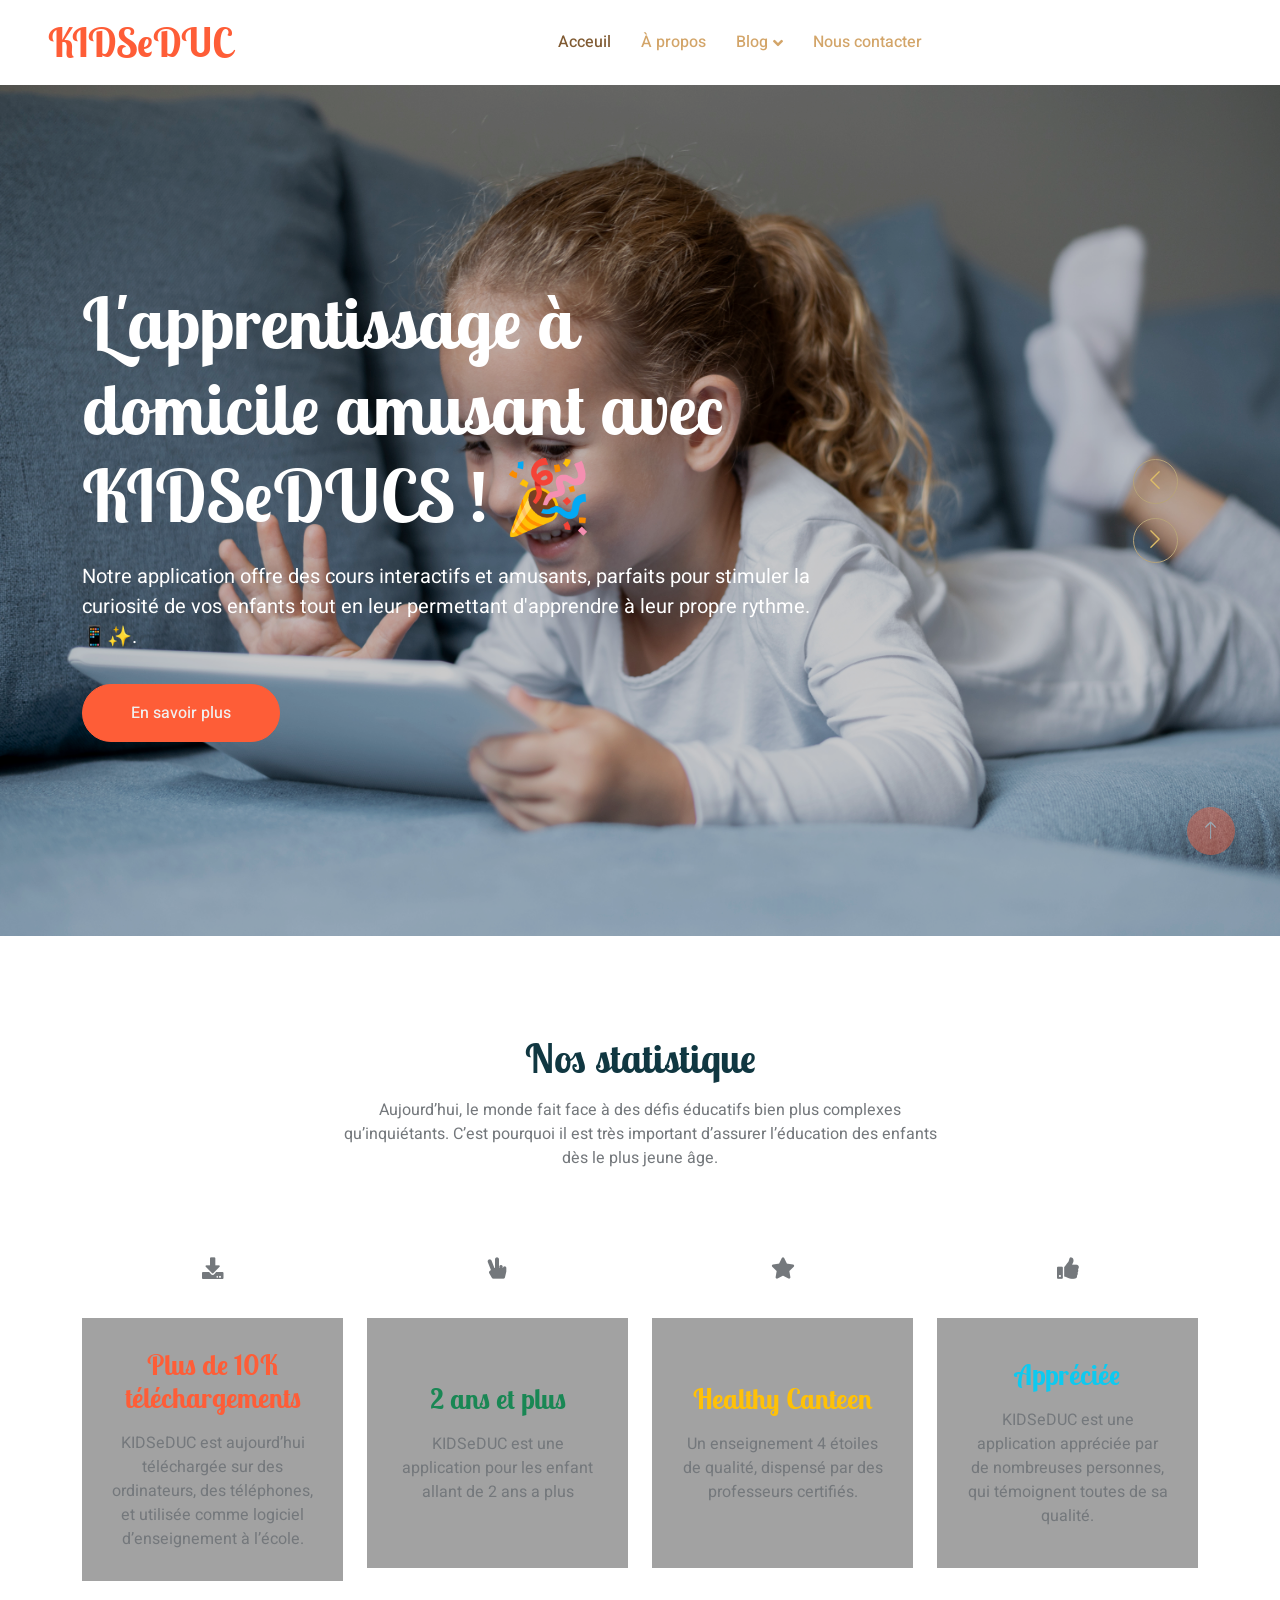
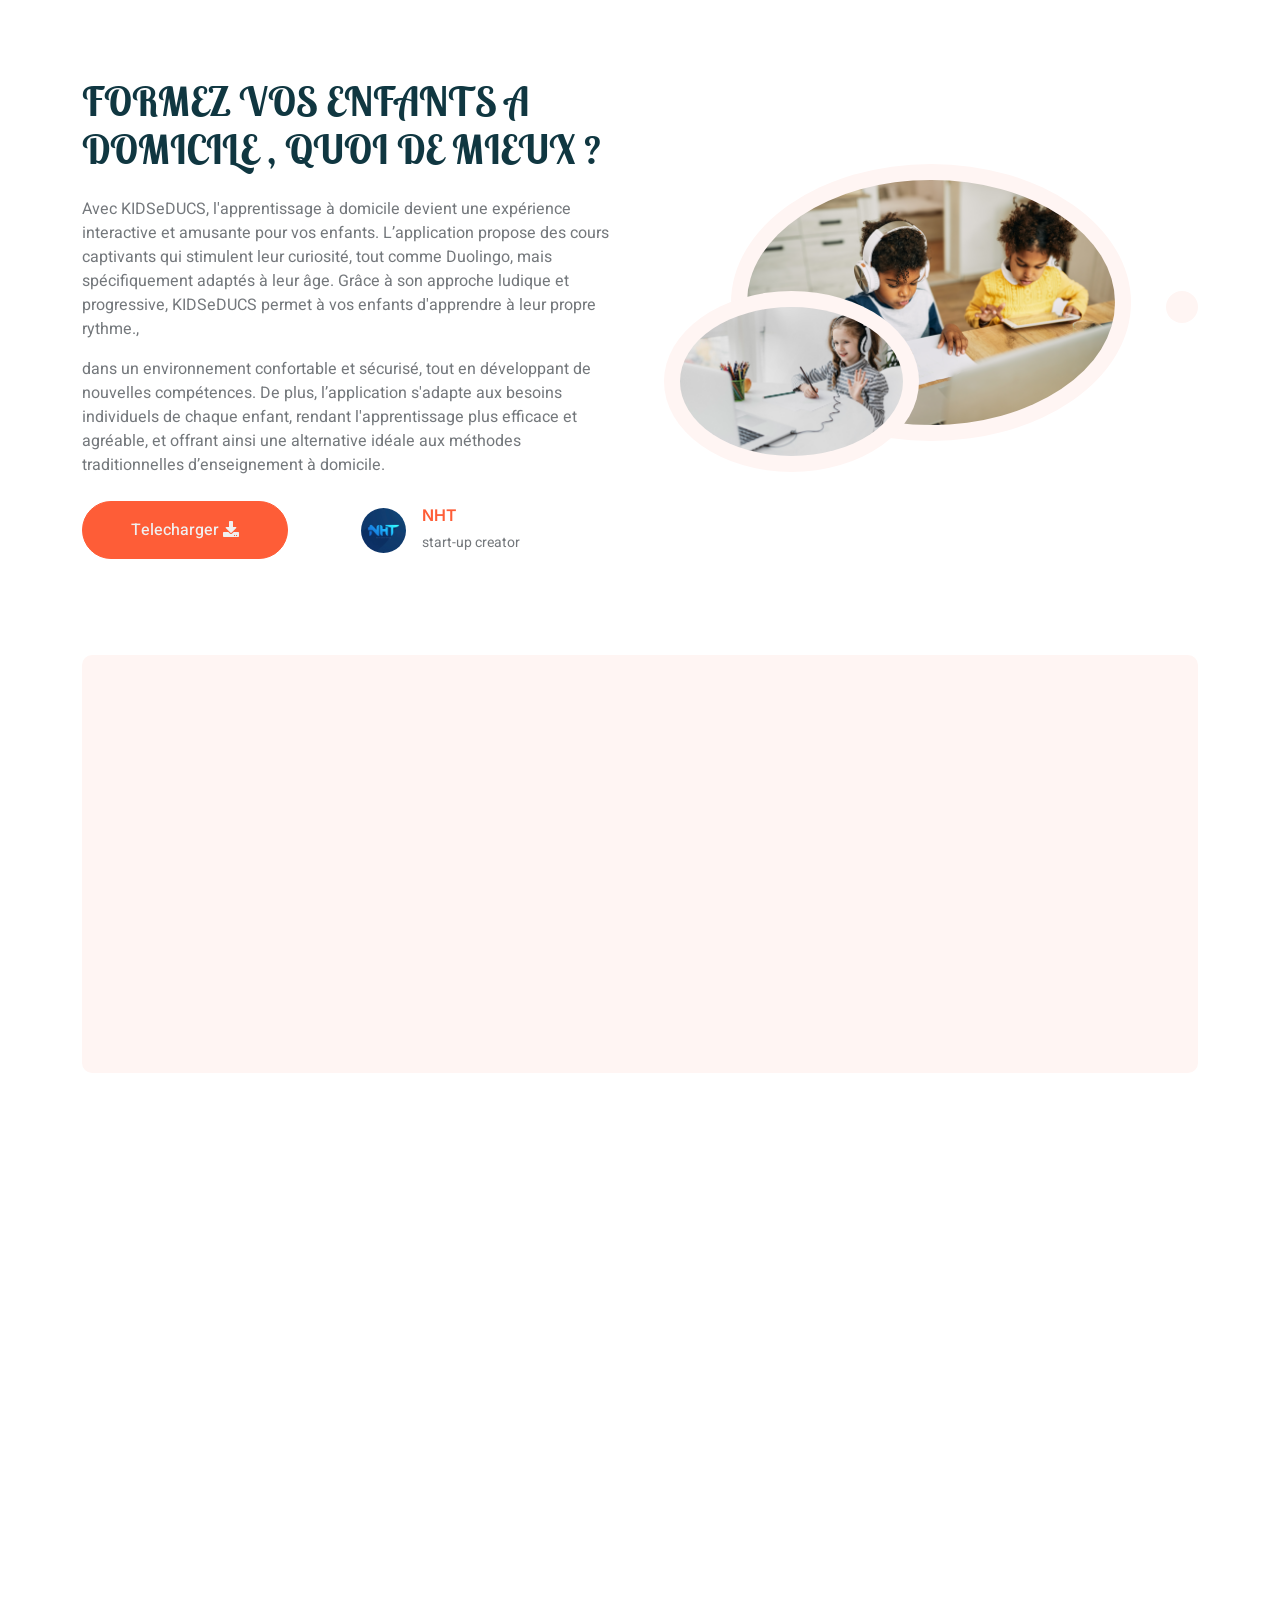
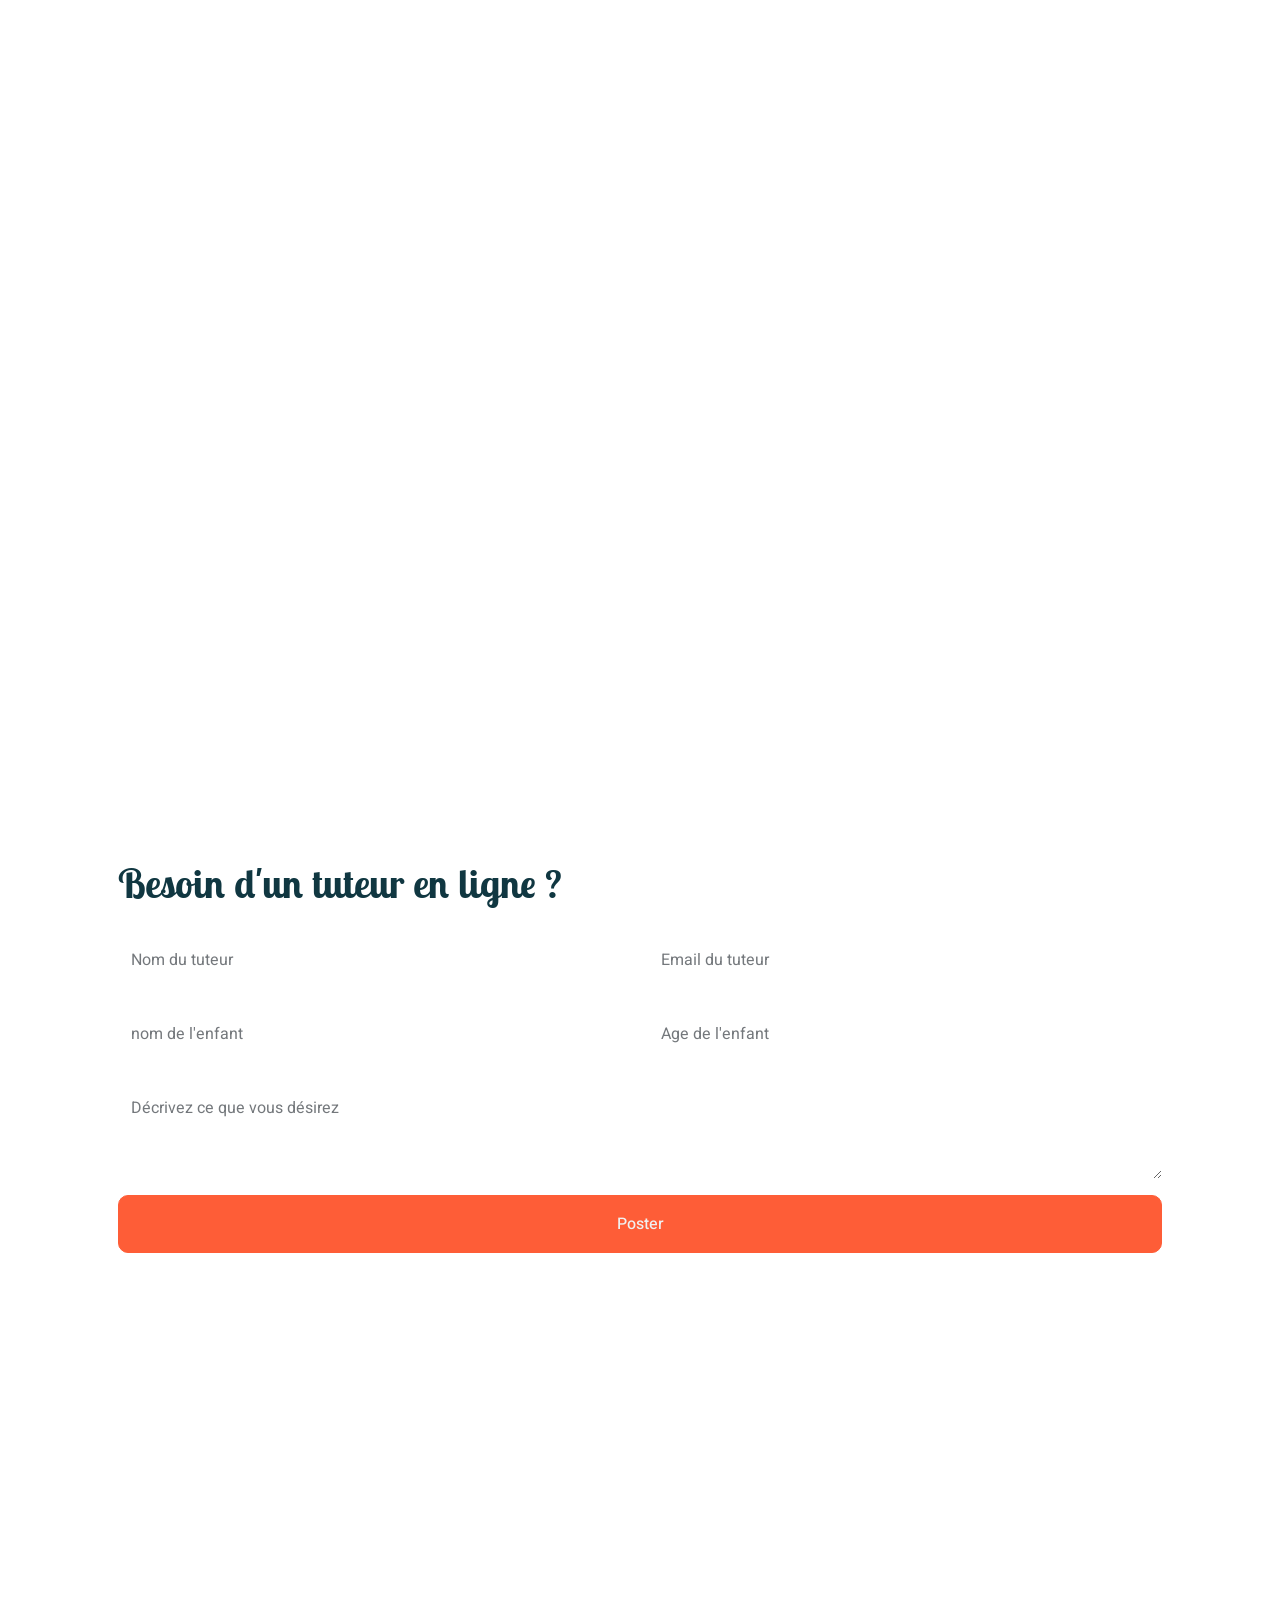
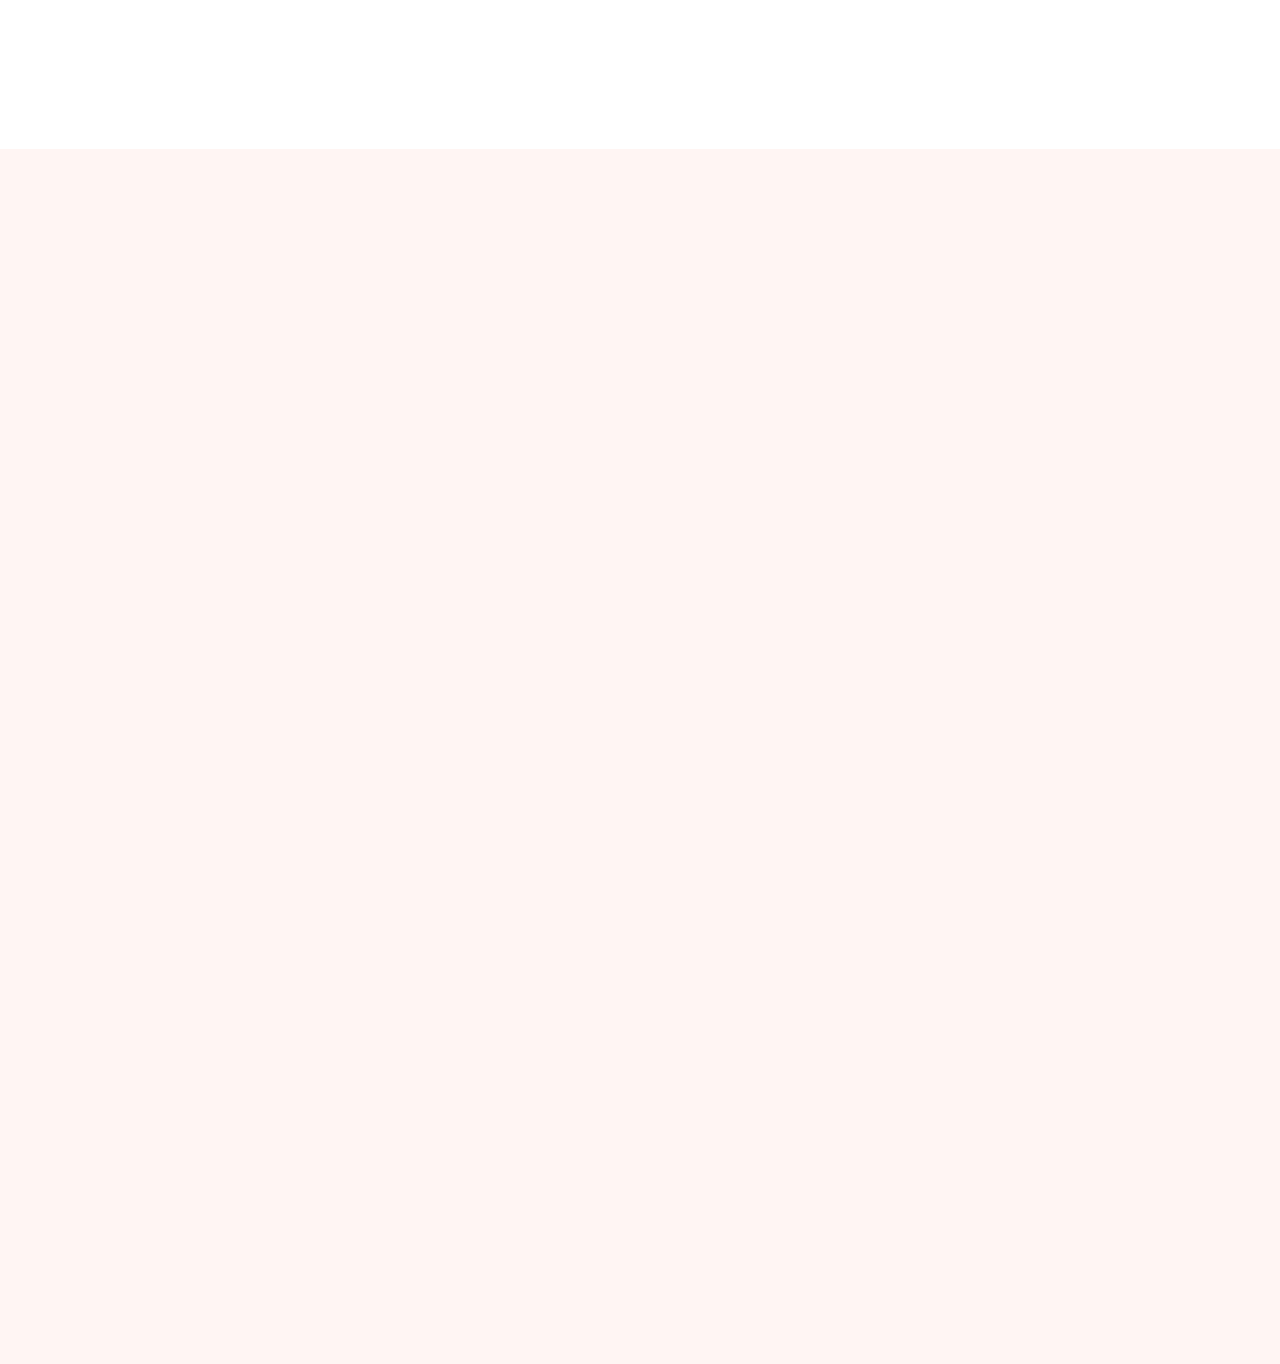
==== index.html @ c841d3a3 "Premier Commit" ====
<!DOCTYPE html>
<html lang="en">

<head>
    <meta charset="utf-8">
    <title>KIDSeDUC</title>
    <meta content="width=device-width, initial-scale=1.0" name="viewport">
    <meta content="" name="keywords">
    <meta content="" name="description">

    <!-- Favicon -->
    <link href="img/favicon.ico" rel="icon">

    <!-- Google Web Fonts -->
    <link rel="preconnect" href="https://fonts.googleapis.com">
    <link rel="preconnect" href="https://fonts.gstatic.com" crossorigin>
    <link href="https://fonts.googleapis.com/css2?family=Heebo:wght@400;500;600&family=Inter:wght@600&family=Lobster+Two:wght@700&display=swap" rel="stylesheet">
    
    <!-- Icon Font Stylesheet -->
    <link href="https://cdnjs.cloudflare.com/ajax/libs/font-awesome/5.10.0/css/all.min.css" rel="stylesheet">
    <link href="https://cdn.jsdelivr.net/npm/bootstrap-icons@1.4.1/font/bootstrap-icons.css" rel="stylesheet">

    <!-- Libraries Stylesheet -->
    <link href="lib/animate/animate.min.css" rel="stylesheet">
    <link href="lib/owlcarousel/assets/owl.carousel.min.css" rel="stylesheet">

    <!-- Customized Bootstrap Stylesheet -->
    <link href="css/bootstrap.min.css" rel="stylesheet">

    <!-- Template Stylesheet -->
    <link href="css/style.css" rel="stylesheet">
</head>

<body>
    <div class="container-xxl bg-white p-0">
        <!-- Spinner Start -->
        <div id="spinner" class="show bg-white position-fixed translate-middle w-100 vh-100 top-50 start-50 d-flex align-items-center justify-content-center">
            <div class="spinner-border text-primary" style="width: 3rem; height: 3rem;" role="status">
                <span class="sr-only">KIDSeDUC</span>
            </div>
        </div>
        <!-- Spinner End -->


        <!-- Navbar Start -->
        <nav class="navbar navbar-expand-lg bg-white navbar-light sticky-top px-4 px-lg-5 py-lg-0">
            <a href="index.html" class="navbar-brand">
                <h1 class="m-0 text-primary">KIDSeDUC</h1>
            </a>
            <button type="button" class="navbar-toggler" data-bs-toggle="collapse" data-bs-target="#navbarCollapse">
                <span class="navbar-toggler-icon"></span>
            </button>
            <div class="collapse navbar-collapse" id="navbarCollapse">
                <div class="navbar-nav mx-auto">
                    <a href="index.html" class="nav-item nav-link active">Acceuil</a>
                    <a href="about.html" class="nav-item nav-link">À propos </a>                  
                    <div class="nav-item dropdown">
                        <a href="#" class="nav-link dropdown-toggle" data-bs-toggle="dropdown">Blog</a>
                        <div class="dropdown-menu rounded-0 rounded-bottom border-0 shadow-sm m-0">
                            <a href="call-to-action.html" class="dropdown-item">Blog details</a>
                            <a href="appointment.html" class="dropdown-item">Votre avis </a>
                            <a href="testimonial.html" class="dropdown-item">Commentaires</a>
                            
                        </div>
                    </div>
                    <a href="contact.html" class="nav-item nav-link">Nous contacter</a>

        </nav>
        <!-- Navbar End -->


        <!-- Carousel Start -->
        <div class="container-fluid p-0 mb-5">
            <div class="owl-carousel header-carousel position-relative">
                <div class="owl-carousel-item position-relative">
                    <img class="img-fluid" src="img/carousel-1.jpg" alt="">
                    <div class="position-absolute top-0 start-0 w-100 h-100 d-flex align-items-center" style="background: rgba(0, 0, 0, .2);">
                        <div class="container">
                            <div class="row justify-content-start">
                                <div class="col-10 col-lg-8">
                                    <h1 class="display-2 text-white animated slideInDown mb-4">L'apprentissage à domicile amusant avec KIDSeDUCS ! 🎉</h1>
                                    <p class="fs-5 fw-medium text-white mb-4 pb-2">Notre application offre des cours interactifs et amusants, parfaits pour stimuler la curiosité de vos enfants tout en leur permettant d'apprendre à leur propre rythme. 📱✨.</p>
                                    <a href="" class="btn btn-primary rounded-pill py-sm-3 px-sm-5 me-3 animated slideInLeft">En savoir plus </a>
                                    
                                </div>
                            </div>
                        </div>
                    </div>
                </div>
                <div class="owl-carousel-item position-relative">
                    <img class="img-fluid" src="img/carousel-2.jpg" alt="">
                    <div class="position-absolute top-0 start-0 w-100 h-100 d-flex align-items-center" style="background: rgba(0, 0, 0, .2);">
                        <div class="container">
                            <div class="row justify-content-start">
                                <div class="col-10 col-lg-8">
                                    <h1 class="display-2 text-white animated slideInDown mb-4">🎥 KIDSeDUCS – L'apprentissage à domicile réinventé</h1>
                                    <p class="fs-5 fw-medium text-white mb-4 pb-2">Découvrez l'application qui change la façon dont vos enfants apprennent à la maison ! Avec des cours interactifs et adaptés à leur âge, KIDSeDUCS offre une alternative ludique et efficace à l'enseignement traditionnel. 📱✨</p>
                                    <a href="" class="btn btn-primary rounded-pill py-sm-3 px-sm-5 me-3 animated slideInLeft">En savoir plus</a>
                                </div>
                            </div>
                        </div>
                    </div>
                </div>
            </div>
        </div>
        <!-- Carousel End -->


        <!-- Facilities Start -->
        <div class="container-xxl py-5">
            <div class="container">
                <div class="text-center mx-auto mb-5 wow fadeInUp" data-wow-delay="0.1s" style="max-width: 600px;">
                    <h1 class="mb-3">Nos statistique</h1>
                    <p>Aujourd’hui, le monde fait face à des défis éducatifs bien plus complexes qu’inquiétants. C’est pourquoi il est très important d’assurer l’éducation des enfants dès le plus jeune âge.

                    </p>
                </div>
                <div class="row g-4">
                    <div class="col-lg-3 col-sm-6 wow fadeInUp" data-wow-delay="0.1s">
                        <div class="facility-item">
                            <div class="facility-icon bg-primary">
                                <span class="bg-primary"></span>
                                <i class="fa fas fa-download fa-lg" ></i> 
                                <span class="bg-primary"></span>
                            </div>
                            <div class="facility-text bg-primary">
                                <h3 class="text-primary mb-3">Plus de 10K téléchargements</h3>
                                <p class="mb-0">KIDSeDUC est aujourd’hui téléchargée sur des ordinateurs, des téléphones, et utilisée comme logiciel d’enseignement à l’école. </p>
                            </div>
                        </div>
                    </div>
                    <div class="col-lg-3 col-sm-6 wow fadeInUp" data-wow-delay="0.3s">
                        <div class="facility-item">
                            <div class="facility-icon bg-success">
                                <span class="bg-success"></span>
                                <i class="fa fas fa-hand-peace fa-lg "></i>
                                <span class="bg-success"></span>
                            </div>
                            <div class="facility-text bg-success">
                                <h3 class="text-success mb-3">2 ans et plus </h3>
                                <p class="mb-0">KIDSeDUC est une application pour les enfant allant de 2 ans a plus </p>
                            </div>
                        </div>
                    </div>
                    <div class="col-lg-3 col-sm-6 wow fadeInUp" data-wow-delay="0.5s">
                        <div class="facility-item">
                            <div class="facility-icon bg-warning">
                                <span class="bg-warning"></span>
                                <i class=" fa fa-star fa-lg"></i>
                                <span class="bg-warning"></span>
                            </div>
                            <div class="facility-text bg-warning">
                                <h3 class="text-warning mb-3">Healthy Canteen</h3>
                                <p class="mb-0">Un enseignement 4 étoiles de qualité, dispensé par des professeurs certifiés.

                                </p>
                            </div>
                        </div>
                    </div>
                    <div class="col-lg-3 col-sm-6 wow fadeInUp" data-wow-delay="0.7s">
                        <div class="facility-item">
                            <div class="facility-icon bg-info">
                                <span class="bg-info"></span>
                                <i class= "fas fa-thumbs-up fa-lg"></i>
                                <span class="bg-info"></span>
                            </div>
                            <div class="facility-text bg-info">
                                <h3 class="text-info mb-3">Appréciée</h3>
                                <p class="mb-0">KIDSeDUC est une application appréciée par de nombreuses personnes, qui témoignent toutes de sa qualité.</p>
                            </div>
                        </div>
                    </div>
                </div>
            </div>
        </div>
        <!-- Facilities End -->


        <!-- About Start -->
        <div class="container-xxl py-5">
            <div class="container">
                <div class="row g-5 align-items-center">
                    <div class="col-lg-6 wow fadeInUp" data-wow-delay="0.1s">
                        <h1 class="mb-4">FORMEZ VOS ENFANTS A DOMICILE , QUOI DE MIEUX ? </h1>
                        <p>Avec KIDSeDUCS, l'apprentissage à domicile devient une expérience interactive et amusante pour vos enfants. L’application propose des cours captivants qui stimulent leur curiosité, tout comme Duolingo, mais spécifiquement adaptés à leur âge. Grâce à son approche ludique et progressive, KIDSeDUCS permet à vos enfants d'apprendre à leur propre rythme.,</p>
                        <p class="mb-4"> dans un environnement confortable et sécurisé, 
                            tout en développant de nouvelles compétences. De plus, l’application s'adapte aux besoins individuels de chaque enfant, rendant l'apprentissage plus efficace et agréable,
                           et offrant ainsi une alternative idéale aux méthodes traditionnelles d’enseignement à domicile.</p>
                        <div class="row g-4 align-items-center">
                            <div class="col-sm-6">
                                <a class="btn btn-primary rounded-pill py-3 px-5" href=""> Telecharger <i class="fas fa-download"></i></a>
                            </div>
                            <div class="col-sm-6">
                                <div class="d-flex align-items-center">
                                    <img class="rounded-circle flex-shrink-0" src="img/user.jpg" alt="" style="width: 45px; height: 45px;">
                                    <div class="ms-3">
                                        <h6 class="text-primary mb-1">NHT</h6>
                                        <small>start-up creator</small>
                                    </div>
                                </div>
                            </div>
                        </div>
                    </div>
                    <div class="col-lg-6 about-img wow fadeInUp" data-wow-delay="0.5s">
                        <div class="row">
                            <div class="col-12 text-center">
                                <img class="img-fluid w-75 rounded-circle bg-light p-3" src="img/about-1.jpg" alt="">
                            </div>
                            <div class="col-6 text-start" style="margin-top: -150px;">
                                <img class="img-fluid w-100 rounded-circle bg-light p-3" src="img/about-2.jpg" alt="">
                            </div>
                            <div class="col-6 text-end" style="margin-top: -150px;">
                                <img class="img-fluid w-100 rounded-circle bg-light p-3" src="img/about-3.jpg" alt="">
                            </div>
                        </div>
                    </div>
                </div>
            </div>
        </div>
        <!-- About End -->


        <!-- Call To Action Start -->
        <div class="container-xxl py-5">
            <div class="container">
                <div class="bg-light rounded">
                    <div class="row g-0">
                        <div class="col-lg-6 wow fadeIn" data-wow-delay="0.1s" style="min-height: 400px;">
                            <div class="position-relative h-100">
                                <img class="position-absolute w-100 h-100 rounded" src="img/call-to-action.jpg" style="object-fit: cover;">
                            </div>
                        </div>
                        <div class="col-lg-6 wow fadeIn" data-wow-delay="0.5s">
                            <div class="h-100 d-flex flex-column justify-content-center p-5">
                                <h1 class="mb-4">Faire partie de la communauté</h1>
                                <p class="mb-4"> Aujourd'hui, vous avez la possibilité de faire partie de la communauté des enseignants ou des contributeurs de KIDSeDUC, en partageant vos connaissances et vos compétences pour une éducation bien plus saine et révolutionnaire.
                                </p>
                                <a class="btn btn-primary py-3 px-5" href="https://www.linkedin.com/in/newhorizon-technology-a40059367"> Rejoignez nous <i class="fab fa-linkedin fa-lg"></i>  </i></a>
                            </div>
                        </div>
                    </div>
                </div>
            </div>
        </div>
        <!-- Call To Action End -->


        <!-- Classes Start -->
        <div class="container-xxl py-5">
            <div class="container">
                <div class="text-center mx-auto mb-5 wow fadeInUp" data-wow-delay="0.1s" style="max-width: 600px;">
                    <h1 class="mb-3"> Choisissez un plan</h1>
                    <p>un debit tres simple et abordables pour tout ages.</p>
                </div>
                <div class="row g-4">
                    <div class="col-lg-4 col-md-6 wow fadeInUp" data-wow-delay="0.1s">
                        <div class="classes-item">
                            <div class="bg-light rounded-circle w-75 mx-auto p-3">
                                <img class="img-fluid rounded-circle" src="img/classes-1.jpeg" alt="">
                            </div>
                            <div class="bg-light rounded p-4 pt-5 mt-n5">
                                <a class="d-block text-center h3 mt-3 mb-4" href="">basique </a>
                                <div class="d-flex align-items-center justify-content-between mb-4">
                                    <div class="d-flex align-items-center">
                                        
                                        <div class="ms-3">
                                            <h6 class="text-primary mb-1">seulement </h6>
                                            
                                        </div>
                                    </div>
                                    <span class="bg-primary text-white rounded-pill py-2 px-3" href="">$0/mois</span>
                                </div>
                                <div class="row g-1">
                                    <div class="col-4">
                                        <div class="border-top border-3 border-primary pt-2">
                                            <h6 class="text-primary mb-1">Cours:</h6>
                                            <small>Cours des mathématique basique</small> <br>
                                            <small>Geographie limitée</small> <br>
                                            <small>Histoire</small> <br>
                                            <small>Orthogrpie</small> <br>
                                            <small>Quelaues contes</small> <br>
                                        </div>
                                    </div>
                                    <div class="col-4">
                                        <div class="border-top border-3 border-success pt-2">
                                            <h6 class="text-success mb-1">Temps par jours :</h6>
                                            <small>2 heures par jours</small>
                                        </div>
                                    </div>
                                    <div class="col-4">
                                        <div class="border-top border-3 border-warning pt-2">
                                            <h6 class="text-warning mb-1">Age: </h6>
                                            <small> 2-4 ans</small>
                                        </div>
                                    </div>
                                </div>
                            </div>
                        </div>
                    </div>
                    <div class="col-lg-4 col-md-6 wow fadeInUp" data-wow-delay="0.3s">
                        <div class="classes-item">
                            <div class="bg-light rounded-circle w-75 mx-auto p-3">
                                <img class="img-fluid rounded-circle" src="img/classes-2.jpeg" alt="">
                            </div>
                            <div class="bg-light rounded p-4 pt-5 mt-n5">
                                <a class="d-block text-center h3 mt-3 mb-4" href="">Gold</a>
                                <div class="d-flex align-items-center justify-content-between mb-4">
                                    <div class="d-flex align-items-center">
                                        
                                        <div class="ms-3">
                                            <h6 class="text-primary mb-1">seulement</h6>
                                            
                                        </div>
                                    </div>
                                    <span class="bg-primary text-white rounded-pill py-2 px-3" href="">$10/ mois </span>
                                </div>
                                <div class="row g-1">
                                    <div class="col-4">
                                        <div class="border-top border-3 border-primary pt-2">
                                            <h6 class="text-primary mb-1">cours</h6>
                                            <small>cours de mathématiques avancée</small><br>
                                            <small>Géographie complète et à jour</small><br>
                                            <small>Histoire mondiale</small><br>
                                            <small>Orthographe</small><br>
                                            <small>Callygraphie</small><br>
                                            <small>Conte</small><br>
                                            <small>Livre important</small><br>
                                            <small>Livre des cours</small><br>
                                            <small>IA impliquer</small><br>
                                        </div>
                                    </div>
                                    <div class="col-4">
                                        <div class="border-top border-3 border-success pt-2">
                                            <h6 class="text-success mb-1">Temps par jours:</h6>
                                            <small>2 heures et plus </small>
                                        </div>
                                    </div>
                                    <div class="col-4">
                                        <div class="border-top border-3 border-warning pt-2">
                                            <h6 class="text-warning mb-1">Age:</h6>
                                            <small>3-6 ans </small>
                                        </div>
                                    </div>
                                </div>
                            </div>
                        </div>
                    </div>
                    <div class="col-lg-4 col-md-6 wow fadeInUp" data-wow-delay="0.5s">
                        <div class="classes-item">
                            <div class="bg-light rounded-circle w-75 mx-auto p-3">
                                <img class="img-fluid rounded-circle" src="img/classes-3.jpeg" alt="">
                            </div>
                            <div class="bg-light rounded p-4 pt-5 mt-n5">
                                <a class="d-block text-center h3 mt-3 mb-4" href="">Platinum</a>
                                <div class="d-flex align-items-center justify-content-between mb-4">
                                    <div class="d-flex align-items-center">
                                       
                                        <div class="ms-3">
                                            <h6 class="text-primary mb-1">Platinum</h6>
                                            
                                        </div>
                                    </div>
                                    <span class="bg-primary text-white rounded-pill py-2 px-3" href="">$100/ans</span>
                                </div>
                                <div class="row g-1">
                                    <div class="col-4">
                                        <div class="border-top border-3 border-primary pt-2">
                                            <h6 class="text-primary mb-1">Age:</h6>
                                            <small>cours de mathémetiques avancée</small><br>
                                            <small>Geographie complete et a jour</small><br>
                                            <small>Histoire mondiale</small><br>
                                            <small>Orthographe</small><br>
                                            <small>Callygraphie</small><br>
                                            <small>Conte</small><br>
                                            <small>Livre important</small><br>
                                            <small>Livre des cours</small><br>
                                            <small>IA impliquer</small><br>
                                            <small>Cours en video </small><br>
                                            <small>Jeux interactif</small><br>
                                        </div>
                                    </div>
                                    <div class="col-4">
                                        <div class="border-top border-3 border-success pt-2">
                                            <h6 class="text-success mb-1">Temps par jours:</h6>
                                            <small>De 1h-7h par jours</small>
                                        </div>
                                    </div>
                                    <div class="col-4">
                                        <div class="border-top border-3 border-warning pt-2">
                                            <h6 class="text-warning mb-1">Age:</h6>
                                            <small>3-6 ans</small>
                                        </div>
                                    </div>
                                </div>
                            </div>
                        </div>
                    </div>
                            <div class="h-100 d-flex flex-column justify-content-center p-5">
                                <h1 class="mb-4">Besoin d'un tuteur en ligne ?</h1>
                                <form>
                                    <div class="row g-3">
                                        <div class="col-sm-6">
                                            <div class="form-floating">
                                                <input type="text" class="form-control border-0" id="gname" placeholder="Gurdian Name">
                                                <label for="gname">Nom du tuteur</label>
                                            </div>
                                        </div>
                                        <div class="col-sm-6">
                                            <div class="form-floating">
                                                <input type="email" class="form-control border-0" id="gmail" placeholder="Gurdian Email">
                                                <label for="gmail">Email du tuteur</label>
                                            </div>
                                        </div>
                                        <div class="col-sm-6">
                                            <div class="form-floating">
                                                <input type="text" class="form-control border-0" id="cname" placeholder="Child Name">
                                                <label for="cname">nom de l'enfant </label>
                                            </div>
                                        </div>
                                        <div class="col-sm-6">
                                            <div class="form-floating">
                                                <input type="text" class="form-control border-0" id="cage" placeholder="Child Age">
                                                <label for="cage">Age de l'enfant </label>
                                            </div>
                                        </div>
                                        <div class="col-12">
                                            <div class="form-floating">
                                                <textarea class="form-control border-0" placeholder="Leave a message here" id="message" style="height: 100px"></textarea>
                                                <label for="message">Décrivez ce que vous désirez</label>
                                            </div>
                                        </div>
                                        <div class="col-12">
                                            <button class="btn btn-primary w-100 py-3" type="submit">Poster</button>
                                        </div>
                                    </div>
                                </form>
                            </div>
                        </div>
                        <div class="col-lg-6 wow fadeIn" data-wow-delay="0.5s" style="min-height: 400px;">
                            <div class="position-relative h-100">
                                <img class="position-absolute w-100 h-100 rounded" src="img/appointment.jpg" style="object-fit: cover;">
                            </div>
                        </div>
                    </div>
                </div>
            </div>
        </div>
        <!-- Appointment End -->

        
        <!-- Testimonial Start -->
        <div class="container-xxl py-5">
            <div class="container">
                <div class="text-center mx-auto mb-5 wow fadeInUp" data-wow-delay="0.1s" style="max-width: 600px;">
                    <h1 class="mb-3">Nos clients sont satisfait </h1>
                    <p>Tous les tuteurs, les parents et enseignants sont satisfaits des résultats que procure KIDSeDUC.</p>
                </div>
                <div class="owl-carousel testimonial-carousel wow fadeInUp" data-wow-delay="0.1s">
                    <div class="testimonial-item bg-light rounded p-5">
                        <p class="fs-5">"En tant qu'enseignant, je suis vraiment impressionné par la manière dont KIDSeDUCS rend l'apprentissage interactif et engageant. Mon fils apprend avec enthousiasme et son niveau de compréhension a nettement augmenté. C’est une ressource incontournable pour les familles."</p>
                        <div class="d-flex align-items-center bg-white me-n5" style="border-radius: 50px 0 0 50px;">
                            <img class="img-fluid flex-shrink-0 rounded-circle" src="img/testimonial-1.jpg" style="width: 90px; height: 90px;">
                            <div class="ps-3">
                                <h3 class="mb-1">Mohammed Kitwe</h3>
                                <span>Enseignant</span>
                            </div>
                            <i class="fa fa-quote-right fa-3x text-primary ms-auto d-none d-sm-flex"></i>
                        </div>
                    </div>
                    <div class="testimonial-item bg-light rounded p-5">
                        <p class="fs-5">"En tant qu'éducatrice, je trouve que KIDSeDUCS est une ressource précieuse pour les parents et les enfants. Le contenu est bien structuré et la méthode d’apprentissage progressive et ludique est parfaite. Mes enfants l’utilisent régulièrement et je constate des progrès dans leur développement."</p>
                        <div class="d-flex align-items-center bg-white me-n5" style="border-radius: 50px 0 0 50px;">
                            <img class="img-fluid flex-shrink-0 rounded-circle" src="img/testimonial-2.jpg" style="width: 90px; height: 90px;">
                            <div class="ps-3">
                                <h3 class="mb-1">Julie Leclerc</h3>
                                <span>PDirectrice d'école primaire</span>
                            </div>
                            <i class="fa fa-quote-right fa-3x text-primary ms-auto d-none d-sm-flex"></i>
                        </div>
                    </div>
                    <div class="testimonial-item bg-light rounded p-5">
                        <p class="fs-5">"J'apprécie vraiment KIDSeDUCS pour sa capacité à adapter le contenu d’apprentissage aux besoins de mon fils. Il est motivé et progresse rapidement. Cette application rend l’apprentissage à domicile facile et agréable, et je vois déjà des changements positifs chez lui."</p>
                        <div class="d-flex align-items-center bg-white me-n5" style="border-radius: 50px 0 0 50px;">
                            <img class="img-fluid flex-shrink-0 rounded-circle" src="img/testimonial-3.jpg" style="width: 90px; height: 90px;">
                            <div class="ps-3">
                                <h3 class="mb-1">Daniel muganza</h3>
                                <span>Ingénieur en informatique</span>
                            </div>
                            <i class="fa fa-quote-right fa-3x text-primary ms-auto d-none d-sm-flex"></i>
                        </div>
                    </div>
                </div>
            </div>
        </div>
        <!-- Testimonial End -->


        <!-- Footer Start -->
        <div class="container-fluid bg-dark text-white-50 footer pt-5 mt-5 wow fadeIn" data-wow-delay="0.1s">
            <div class="container py-5">
                <div class="row g-5">
                    <div class="col-lg-3 col-md-6">
                        <h3 class="text-white mb-4">Nos coordonnées</h3>
                        <p class="mb-2"><i class="fa fa-map-marker-alt me-3"></i>FIFI Masuka 01</p>
                        <p class="mb-2"><i class="fa fa-phone-alt me-3"></i>+243 842 457 573</p>
                        <p class="mb-2"><i class="fa fa-envelope me-3"></i>newhorizontechnology@gmail.com</p>
                        <div class="d-flex pt-2">
                            <a class="btn btn-outline-light btn-social" href=""><i class="fab fa-github"></i></a>
                            <a class="btn btn-outline-light btn-social" href=""><i class="fab fa-whatsapp"></i></a>
                            <a class="btn btn-outline-light btn-social" href=""><i class="fab fa-microsoft"></i></a>
                            <a class="btn btn-outline-light btn-social" href=""><i class="fab fa-linkedin-in"></i></a>
                        </div>
                    </div>
                    <div class="col-lg-3 col-md-6">
                        <h3 class="text-white mb-4">Autre IA specialiser dans la formation</h3>
                        <a class="btn btn-link text-white-50" href="https://socratic.org">Socratic</a>
                        <a class="btn btn-link text-white-50" href="https://khanmigo.ai">Khanmigo</a>
                        <a class="btn btn-link text-white-50" href="https://squirrelai.com">Squirrel AI</a>
                        <a class="btn btn-link text-white-50" href="https://www.carnegielearning.com/">Carnegie Learning</a>
                        <a class="btn btn-link text-white-50" href="https://www.querium.com/">Querium</a>
                    </div>
                    <div class="col-lg-3 col-md-6">
                        <h3 class="text-white mb-4">KIDSeDUC</h3>
                        <div class="row g-2 pt-2">
                            <div class="col-4">
                                <img class="img-fluid rounded bg-light p-1" src="img/classes-01 (1).jpg" alt="">
                            </div>
                            <div class="col-4">
                                <img class="img-fluid rounded bg-light p-1" src="img/classes-01 (2).jpg" alt="">
                            </div>
                            <div class="col-4">
                                <img class="img-fluid rounded bg-light p-1" src="img/classes-01 (3).jpg" alt="">
                            </div>
                            <div class="col-4">
                                <img class="img-fluid rounded bg-light p-1" src="img/classes-01 (4).jpg" alt="">
                            </div>
                            <div class="col-4">
                                <img class="img-fluid rounded bg-light p-1" src="img/classes-01 (5).jpg" alt="">
                            </div>
                            <div class="col-4">
                                <img class="img-fluid rounded bg-light p-1" src="img/classes-01 (6).jpg" alt="">
                            </div>
                        </div>
                    </div>

                </div>
            </div>
            <div class="container">
                <div class="copyright">
                    <div class="row">
                        <div class="col-md-6 text-center text-md-start mb-3 mb-md-0">
                            &copy; <a class="border-bottom" href="#">KIDSeDUC</a> NHT, All Right Reserved. 							
                        </div>
                    </div>
                </div>
            </div>
        </div>
        <!-- Footer End -->


        <!-- Back to Top -->
        <a href="#" class="btn btn-lg btn-primary btn-lg-square back-to-top"><i class="bi bi-arrow-up"></i></a>
    </div>

    <!-- JavaScript Libraries -->
    <script src="https://code.jquery.com/jquery-3.4.1.min.js"></script>
    <script src="https://cdn.jsdelivr.net/npm/bootstrap@5.0.0/dist/js/bootstrap.bundle.min.js"></script>
    <script src="lib/wow/wow.min.js"></script>
    <script src="lib/easing/easing.min.js"></script>
    <script src="lib/waypoints/waypoints.min.js"></script>
    <script src="lib/owlcarousel/owl.carousel.min.js"></script>

    <!-- Template Javascript -->
    <script src="js/main.js"></script>
</body>

</html>
---- css/style.css ----
/********** Template CSS **********/
:root {
    --primary: #805b33;
    --light: #A2987D;
    --dark: #D3A569;
}

.back-to-top {
    position: fixed;
    display: none;
    right: 45px;
    bottom: 45px;
    z-index: 99;
}


/*** Spinner ***/
#spinner {
    opacity: 0;
    visibility: hidden;
    transition: opacity .5s ease-out, visibility 0s linear .5s;
    z-index: 99999;
}

#spinner.show {
    transition: opacity .5s ease-out, visibility 0s linear 0s;
    visibility: visible;
    opacity: 1;
}


/*** Button ***/
.btn {
    font-weight: 500;
    transition: .5s;
}

.btn.btn-primary {
    color: #f0f0f0;
}

.btn-square {
    width: 38px;
    height: 38px;
}

.btn-sm-square {
    width: 32px;
    height: 32px;
}

.btn-lg-square {
    width: 48px;
    height: 48px;
}

.btn-square,
.btn-sm-square,
.btn-lg-square {
    padding: 0;
    display: flex;
    align-items: center;
    justify-content: center;
    font-weight: normal;
    border-radius: 50px;
}


/*** Heading ***/
h1,
h2,
h3,
h4,
.h1,
.h2,
.h3,
.h4,
.display-1,
.display-2,
.display-3,
.display-4,
.display-5,
.display-6 {
    font-family: 'Lobster Two', cursive;
    font-weight: 700;
}

h5,
h6,
.h5,
.h6 {
    font-weight: 600;
}

.font-secondary {
    font-family: 'Lobster Two', cursive;
}


/*** Navbar ***/
.navbar .navbar-nav .nav-link {
    padding: 30px 15px;
    color: var(--dark);
    font-weight: 500;
    outline: none;
}

.navbar .navbar-nav .nav-link:hover,
.navbar .navbar-nav .nav-link.active {
    color: var(--primary);
}

.navbar.sticky-top {
    top: -100px;
    transition: .5s;
}

.navbar .dropdown-toggle::after {
    border: none;
    content: "\f107";
    font-family: "Font Awesome 5 Free";
    font-weight: 900;
    vertical-align: middle;
    margin-left: 5px;
    transition: .5s;
}

.navbar .dropdown-toggle[aria-expanded=true]::after {
    transform: rotate(-180deg);
}

@media (max-width: 991.98px) {
    .navbar .navbar-nav .nav-link  {
        margin-right: 0;
        padding: 10px 0;
    }

    .navbar .navbar-nav {
        margin-top: 15px;
        border-top: 1px solid #5c4409;
    }
}

@media (min-width: 992px) {
    .navbar .nav-item .dropdown-menu {
        display: block;
        top: calc(100% - 15px);
        margin-top: 0;
        opacity: 0;
        visibility: hidden;
        transition: .5s;
        
    }

    .navbar .nav-item:hover .dropdown-menu {
        top: 100%;
        visibility: visible;
        transition: .5s;
        opacity: 1;
    }
}


/*** Header ***/
.header-carousel::before,
.header-carousel::after,
.page-header::before,
.page-header::after {
    position: absolute;
    content: "";
    width: 100%;
    height: 10px;
    top: 0;
    left: 0;
    background: url(../img/bg-header-top.png) center center repeat-x;
    z-index: 1;
}

.header-carousel::after,
.page-header::after {
    height: 19px;
    top: auto;
    bottom: 0;
    background: url(../img/bg-header-bottom.png) center center repeat-x;
}

@media (max-width: 768px) {
    .header-carousel .owl-carousel-item {
        position: relative;
        min-height: 500px;
    }
    
    .header-carousel .owl-carousel-item img {
        position: absolute;
        width: 100%;
        height: 100%;
        object-fit: cover;
    }

    .header-carousel .owl-carousel-item p {
        font-size: 16px !important;
        font-weight: 400 !important;
    }

    .header-carousel .owl-carousel-item h1 {
        font-size: 30px;
        font-weight: 600;
    }
}

.header-carousel .owl-nav {
    position: absolute;
    top: 50%;
    right: 8%;
    transform: translateY(-50%);
    display: flex;
    flex-direction: column;
}

.header-carousel .owl-nav .owl-prev,
.header-carousel .owl-nav .owl-next {
    margin: 7px 0;
    width: 45px;
    height: 45px;
    display: flex;
    align-items: center;
    justify-content: center;
    color: #ddbd68;
    background: transparent;
    border: 1px solid #b6a379;
    border-radius: 45px;
    font-size: 22px;
    transition: .5s;
}

.header-carousel .owl-nav .owl-prev:hover,
.header-carousel .owl-nav .owl-next:hover {
    background: var(--primary);
    border-color: var(--primary);
}

.page-header {
    background: linear-gradient(rgba(0, 0, 0, .2), rgba(0, 0, 0, .2)), url(../img/carousel-1.jpg) center center no-repeat;
    background-size: cover;
}

.breadcrumb-item + .breadcrumb-item::before {
    color: rgba(255, 255, 255, .5);
}


/*** Facility ***/
.facility-item .facility-icon {
    position: relative;
    margin: 0 auto;
    width: 100px;
    height: 100px;
    border-radius: 100px;
    display: flex;
    align-items: center;
    justify-content: center;
}

.facility-item .facility-icon::before {
    position: absolute;
    content: "";
    width: 100%;
    height: 100%;
    top: 0;
    left: 0;
    background: rgb(255, 255, 255);
    transition: .5s;
    z-index: 1;
}

.facility-item .facility-icon span {
    position: absolute;
    content: "";
    width: 15px;
    height: 30px;
    top: 0;
    left: 0;
    border-radius: 50%;
}

.facility-item .facility-icon span:last-child {
    left: auto;
    right: 0;
}

.facility-item .facility-icon i {
    position: relative;
    z-index: 2;
}

.facility-item .facility-text {
    position: relative;
    min-height: 250px;
    padding: 30px;
    border-radius: 100%;
    display: flex;
    text-align: center;
    justify-content: center;
    flex-direction: column;
}

.facility-item .facility-text::before {
    position: absolute;
    content: "";
    width: 100%;
    height: 100%;
    top: 0;
    left: 0;
    background: rgb(162, 162, 162);
    transition: .5s;
    z-index: 1;
}

.facility-item .facility-text * {
    position: relative;
    z-index: 2;
}

.facility-item:hover .facility-icon::before,
.facility-item:hover  
    background transparent


.facility-item * {
    transition: .5s;
}

.facility-item:hover * {
    color: #393633 !important;
}


/*** About ***/
.about-img img {
    transition: .5s;
}

.about-img img:hover {
    background: var(--primary) !important;
}


/*** Classes ***/
.classes-item {
    transition: .5s;
}

.classes-item:hover {
    margin-top: -10px;
}


/*** Team ***/
.team-item .team-text {
    position: absolute;
    width: 250px;
    height: 250px;
    bottom: 0;
    right: 0;
    display: flex;
    align-items: center;
    justify-content: center;
    flex-direction: column;
    background: #a76d2f;
    border: 17px solid var(--light);
    border-radius: 250px;
    transition: .5s;
}

.team-item:hover .team-text {
    border-color: var(--primary);
}


/*** Testimonial ***/
.testimonial-carousel {
    padding-left: 1.5rem;
    padding-right: 1.5rem;
}

@media (min-width: 576px) {
    .testimonial-carousel {
        padding-left: 4rem;
        padding-right: 4rem;
    }
}

.testimonial-carousel .testimonial-item .border {
    border: 1px dashed rgba(56, 99, 89, 0.826) !important;
}

.testimonial-carousel .owl-nav {
    position: absolute;
    width: 100%;
    height: 45px;
    top: 50%;
    left: 0;
    transform: translateY(-50%);
    display: flex;
    justify-content: space-between;
    z-index: 1;
}

.testimonial-carousel .owl-nav .owl-prev,
.testimonial-carousel .owl-nav .owl-next {
    position: relative;
    width: 45px;
    height: 45px;
    display: flex;
    align-items: center;
    justify-content: center;
    color: #D3A569;
    background: var(--primary);
    border-radius: 45px;
    font-size: 20px;
    transition: .5s;
}

.testimonial-carousel .owl-nav .owl-prev:hover,
.testimonial-carousel .owl-nav .owl-next:hover {
    background: var(--dark);
}


/*** Footer ***/
.footer .btn.btn-social {
    margin-right: 5px;
    width: 45px;
    height: 45px;
    display: flex;
    align-items: center;
    justify-content: center;
    color: #D3A569;
    
    border: 1px solid rgba(255, 228, 185, 0.916);
    border-radius: 45px;
    transition: .3s;
}

.footer .btn.btn-social:hover {
    border-color: var(--primary);
    background: var(--primary);
}

.footer .btn.btn-link {
    display: block;
    margin-bottom: 5px;
    padding: 0;
    text-align: left;
    font-size: 16px;
    font-weight: normal;
    text-transform: capitalize;
    transition: .3s;
}

.footer .btn.btn-link::before {
    position: relative;
    content: "\f105";
    font-family: "Font Awesome 5 Free";
    font-weight: 900;
    margin-right: 10px;
}

.footer .btn.btn-link:hover {
    color: var(--primary) !important;
    letter-spacing: 1px;
    box-shadow: none;
}

.footer .form-control {
    border-color: rgba(219, 173, 83, 0.7);
}

.footer .copyright {
    padding: 25px 0;
    font-size: 15px;
    border-top: 1px solid rgba(256, 256, 256, .1);
}

.footer .copyright a {
    color: #F4ECD6;
}

.footer .footer-menu a {
    margin-right: 15px;
    padding-right: 15px;
    border-right: 1px solid rgb(238, 211, 160);
}

.footer .copyright a:hover,
.footer .footer-menu a:hover {
    color: var(--primary) !important;
}

.footer .footer-menu a:last-child {
    margin-right: 0;
    padding-right: 0;
    border-right: none;
}
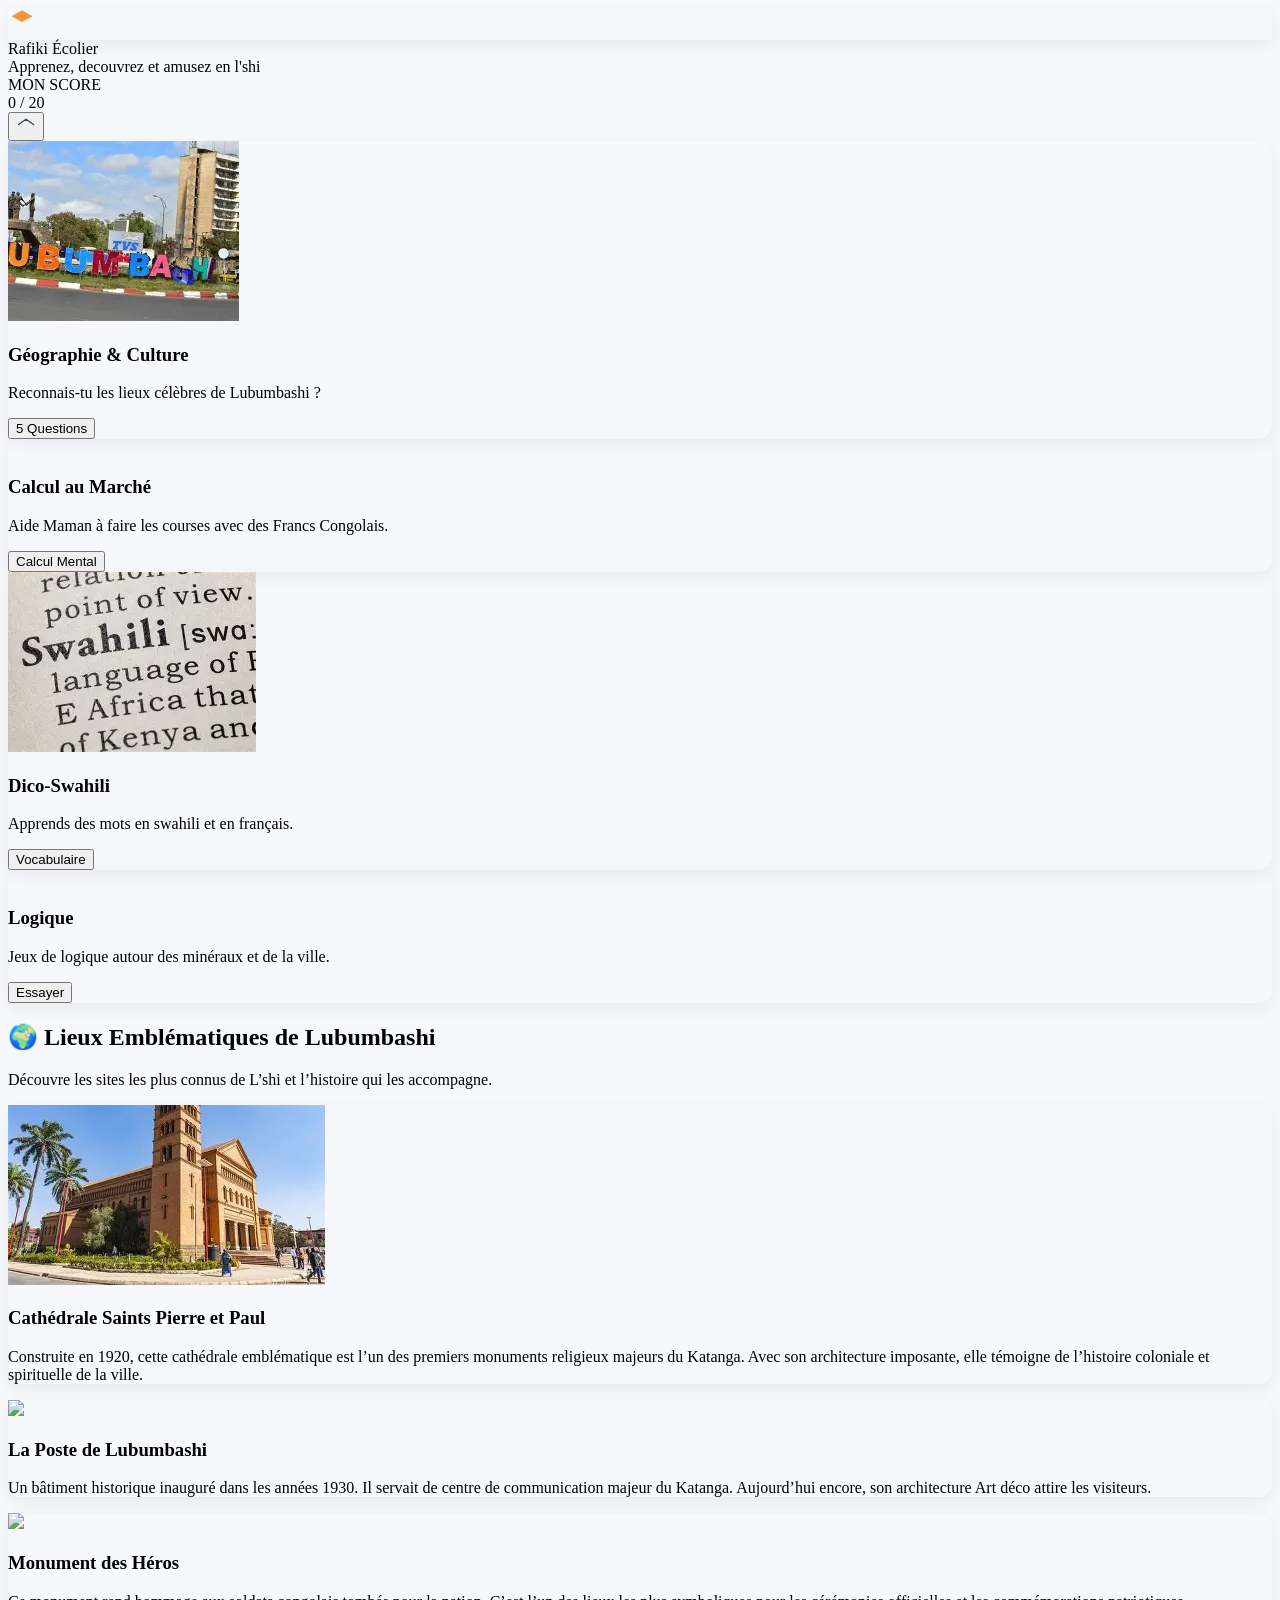
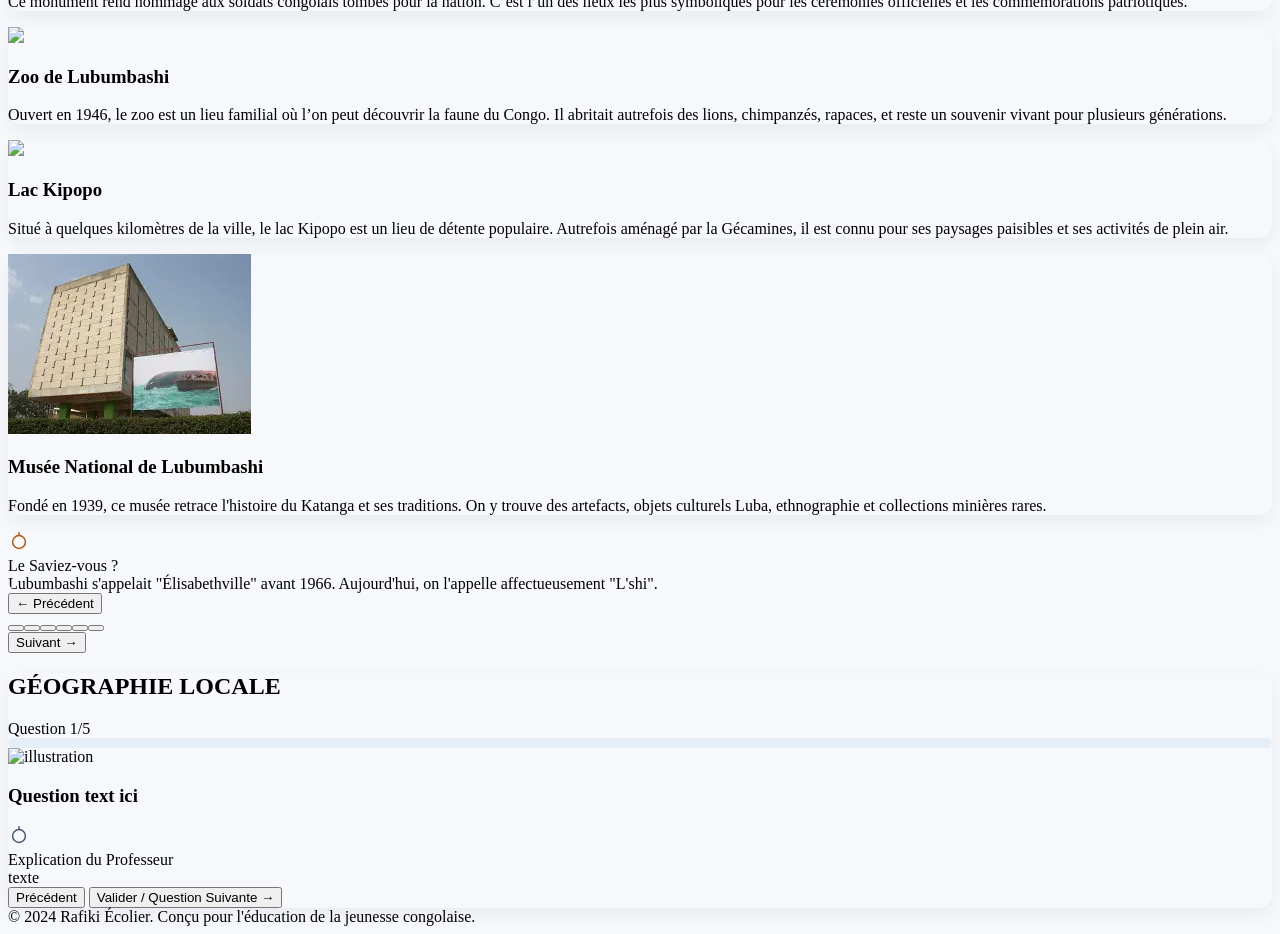
==== commit 381f5dbc: "Add files via upload" ====
--- a/index.html
+++ b/index.html
@@ -1,577 +1,420 @@
-<!DOCTYPE html>
-<html lang="en">
-
-<head>
-    <meta charset="utf-8">
-    <title>KIDSeDUC</title>
-    <meta content="width=device-width, initial-scale=1.0" name="viewport">
-    <meta content="" name="keywords">
-    <meta content="" name="description">
-
-    <!-- Favicon -->
-    <link href="img/favicon.ico" rel="icon">
-
-    <!-- Google Web Fonts -->
-    <link rel="preconnect" href="https://fonts.googleapis.com">
-    <link rel="preconnect" href="https://fonts.gstatic.com" crossorigin>
-    <link href="https://fonts.googleapis.com/css2?family=Heebo:wght@400;500;600&family=Inter:wght@600&family=Lobster+Two:wght@700&display=swap" rel="stylesheet">
-    
-    <!-- Icon Font Stylesheet -->
-    <link href="https://cdnjs.cloudflare.com/ajax/libs/font-awesome/5.10.0/css/all.min.css" rel="stylesheet">
-    <link href="https://cdn.jsdelivr.net/npm/bootstrap-icons@1.4.1/font/bootstrap-icons.css" rel="stylesheet">
-
-    <!-- Libraries Stylesheet -->
-    <link href="lib/animate/animate.min.css" rel="stylesheet">
-    <link href="lib/owlcarousel/assets/owl.carousel.min.css" rel="stylesheet">
-
-    <!-- Customized Bootstrap Stylesheet -->
-    <link href="css/bootstrap.min.css" rel="stylesheet">
-
-    <!-- Template Stylesheet -->
-    <link href="css/style.css" rel="stylesheet">
-</head>
-
-<body>
-    <div class="container-xxl bg-white p-0">
-        <!-- Spinner Start -->
-        <div id="spinner" class="show bg-white position-fixed translate-middle w-100 vh-100 top-50 start-50 d-flex align-items-center justify-content-center">
-            <div class="spinner-border text-primary" style="width: 3rem; height: 3rem;" role="status">
-                <span class="sr-only">KIDSeDUC</span>
-            </div>
-        </div>
-        <!-- Spinner End -->
-
-
-        <!-- Navbar Start -->
-        <nav class="navbar navbar-expand-lg bg-white navbar-light sticky-top px-4 px-lg-5 py-lg-0">
-            <a href="index.html" class="navbar-brand">
-                <h1 class="m-0 text-primary">KIDSeDUC</h1>
-            </a>
-            <button type="button" class="navbar-toggler" data-bs-toggle="collapse" data-bs-target="#navbarCollapse">
-                <span class="navbar-toggler-icon"></span>
-            </button>
-            <div class="collapse navbar-collapse" id="navbarCollapse">
-                <div class="navbar-nav mx-auto">
-                    <a href="index.html" class="nav-item nav-link active">Acceuil</a>
-                    <a href="about.html" class="nav-item nav-link">À propos </a>                  
-                    <div class="nav-item dropdown">
-                        <a href="#" class="nav-link dropdown-toggle" data-bs-toggle="dropdown">Blog</a>
-                        <div class="dropdown-menu rounded-0 rounded-bottom border-0 shadow-sm m-0">
-                            <a href="call-to-action.html" class="dropdown-item">Blog details</a>
-                            <a href="appointment.html" class="dropdown-item">Votre avis </a>
-                            <a href="testimonial.html" class="dropdown-item">Commentaires</a>
-                            
-                        </div>
-                    </div>
-                    <a href="contact.html" class="nav-item nav-link">Nous contacter</a>
-
-        </nav>
-        <!-- Navbar End -->
-
-
-        <!-- Carousel Start -->
-        <div class="container-fluid p-0 mb-5">
-            <div class="owl-carousel header-carousel position-relative">
-                <div class="owl-carousel-item position-relative">
-                    <img class="img-fluid" src="img/carousel-1.jpg" alt="">
-                    <div class="position-absolute top-0 start-0 w-100 h-100 d-flex align-items-center" style="background: rgba(0, 0, 0, .2);">
-                        <div class="container">
-                            <div class="row justify-content-start">
-                                <div class="col-10 col-lg-8">
-                                    <h1 class="display-2 text-white animated slideInDown mb-4">L'apprentissage à domicile amusant avec KIDSeDUCS ! 🎉</h1>
-                                    <p class="fs-5 fw-medium text-white mb-4 pb-2">Notre application offre des cours interactifs et amusants, parfaits pour stimuler la curiosité de vos enfants tout en leur permettant d'apprendre à leur propre rythme. 📱✨.</p>
-                                    <a href="" class="btn btn-primary rounded-pill py-sm-3 px-sm-5 me-3 animated slideInLeft">En savoir plus </a>
-                                    
-                                </div>
-                            </div>
-                        </div>
-                    </div>
-                </div>
-                <div class="owl-carousel-item position-relative">
-                    <img class="img-fluid" src="img/carousel-2.jpg" alt="">
-                    <div class="position-absolute top-0 start-0 w-100 h-100 d-flex align-items-center" style="background: rgba(0, 0, 0, .2);">
-                        <div class="container">
-                            <div class="row justify-content-start">
-                                <div class="col-10 col-lg-8">
-                                    <h1 class="display-2 text-white animated slideInDown mb-4">🎥 KIDSeDUCS – L'apprentissage à domicile réinventé</h1>
-                                    <p class="fs-5 fw-medium text-white mb-4 pb-2">Découvrez l'application qui change la façon dont vos enfants apprennent à la maison ! Avec des cours interactifs et adaptés à leur âge, KIDSeDUCS offre une alternative ludique et efficace à l'enseignement traditionnel. 📱✨</p>
-                                    <a href="" class="btn btn-primary rounded-pill py-sm-3 px-sm-5 me-3 animated slideInLeft">En savoir plus</a>
-                                </div>
-                            </div>
-                        </div>
-                    </div>
-                </div>
-            </div>
-        </div>
-        <!-- Carousel End -->
-
-
-        <!-- Facilities Start -->
-        <div class="container-xxl py-5">
-            <div class="container">
-                <div class="text-center mx-auto mb-5 wow fadeInUp" data-wow-delay="0.1s" style="max-width: 600px;">
-                    <h1 class="mb-3">Nos statistique</h1>
-                    <p>Aujourd’hui, le monde fait face à des défis éducatifs bien plus complexes qu’inquiétants. C’est pourquoi il est très important d’assurer l’éducation des enfants dès le plus jeune âge.
-
-                    </p>
-                </div>
-                <div class="row g-4">
-                    <div class="col-lg-3 col-sm-6 wow fadeInUp" data-wow-delay="0.1s">
-                        <div class="facility-item">
-                            <div class="facility-icon bg-primary">
-                                <span class="bg-primary"></span>
-                                <i class="fa fas fa-download fa-lg" ></i> 
-                                <span class="bg-primary"></span>
-                            </div>
-                            <div class="facility-text bg-primary">
-                                <h3 class="text-primary mb-3">Plus de 10K téléchargements</h3>
-                                <p class="mb-0">KIDSeDUC est aujourd’hui téléchargée sur des ordinateurs, des téléphones, et utilisée comme logiciel d’enseignement à l’école. </p>
-                            </div>
-                        </div>
-                    </div>
-                    <div class="col-lg-3 col-sm-6 wow fadeInUp" data-wow-delay="0.3s">
-                        <div class="facility-item">
-                            <div class="facility-icon bg-success">
-                                <span class="bg-success"></span>
-                                <i class="fa fas fa-hand-peace fa-lg "></i>
-                                <span class="bg-success"></span>
-                            </div>
-                            <div class="facility-text bg-success">
-                                <h3 class="text-success mb-3">2 ans et plus </h3>
-                                <p class="mb-0">KIDSeDUC est une application pour les enfant allant de 2 ans a plus </p>
-                            </div>
-                        </div>
-                    </div>
-                    <div class="col-lg-3 col-sm-6 wow fadeInUp" data-wow-delay="0.5s">
-                        <div class="facility-item">
-                            <div class="facility-icon bg-warning">
-                                <span class="bg-warning"></span>
-                                <i class=" fa fa-star fa-lg"></i>
-                                <span class="bg-warning"></span>
-                            </div>
-                            <div class="facility-text bg-warning">
-                                <h3 class="text-warning mb-3">Healthy Canteen</h3>
-                                <p class="mb-0">Un enseignement 4 étoiles de qualité, dispensé par des professeurs certifiés.
-
-                                </p>
-                            </div>
-                        </div>
-                    </div>
-                    <div class="col-lg-3 col-sm-6 wow fadeInUp" data-wow-delay="0.7s">
-                        <div class="facility-item">
-                            <div class="facility-icon bg-info">
-                                <span class="bg-info"></span>
-                                <i class= "fas fa-thumbs-up fa-lg"></i>
-                                <span class="bg-info"></span>
-                            </div>
-                            <div class="facility-text bg-info">
-                                <h3 class="text-info mb-3">Appréciée</h3>
-                                <p class="mb-0">KIDSeDUC est une application appréciée par de nombreuses personnes, qui témoignent toutes de sa qualité.</p>
-                            </div>
-                        </div>
-                    </div>
-                </div>
-            </div>
-        </div>
-        <!-- Facilities End -->
-
-
-        <!-- About Start -->
-        <div class="container-xxl py-5">
-            <div class="container">
-                <div class="row g-5 align-items-center">
-                    <div class="col-lg-6 wow fadeInUp" data-wow-delay="0.1s">
-                        <h1 class="mb-4">FORMEZ VOS ENFANTS A DOMICILE , QUOI DE MIEUX ? </h1>
-                        <p>Avec KIDSeDUCS, l'apprentissage à domicile devient une expérience interactive et amusante pour vos enfants. L’application propose des cours captivants qui stimulent leur curiosité, tout comme Duolingo, mais spécifiquement adaptés à leur âge. Grâce à son approche ludique et progressive, KIDSeDUCS permet à vos enfants d'apprendre à leur propre rythme.,</p>
-                        <p class="mb-4"> dans un environnement confortable et sécurisé, 
-                            tout en développant de nouvelles compétences. De plus, l’application s'adapte aux besoins individuels de chaque enfant, rendant l'apprentissage plus efficace et agréable,
-                           et offrant ainsi une alternative idéale aux méthodes traditionnelles d’enseignement à domicile.</p>
-                        <div class="row g-4 align-items-center">
-                            <div class="col-sm-6">
-                                <a class="btn btn-primary rounded-pill py-3 px-5" href=""> Telecharger <i class="fas fa-download"></i></a>
-                            </div>
-                            <div class="col-sm-6">
-                                <div class="d-flex align-items-center">
-                                    <img class="rounded-circle flex-shrink-0" src="img/user.jpg" alt="" style="width: 45px; height: 45px;">
-                                    <div class="ms-3">
-                                        <h6 class="text-primary mb-1">NHT</h6>
-                                        <small>start-up creator</small>
-                                    </div>
-                                </div>
-                            </div>
-                        </div>
-                    </div>
-                    <div class="col-lg-6 about-img wow fadeInUp" data-wow-delay="0.5s">
-                        <div class="row">
-                            <div class="col-12 text-center">
-                                <img class="img-fluid w-75 rounded-circle bg-light p-3" src="img/about-1.jpg" alt="">
-                            </div>
-                            <div class="col-6 text-start" style="margin-top: -150px;">
-                                <img class="img-fluid w-100 rounded-circle bg-light p-3" src="img/about-2.jpg" alt="">
-                            </div>
-                            <div class="col-6 text-end" style="margin-top: -150px;">
-                                <img class="img-fluid w-100 rounded-circle bg-light p-3" src="img/about-3.jpg" alt="">
-                            </div>
-                        </div>
-                    </div>
-                </div>
-            </div>
-        </div>
-        <!-- About End -->
-
-
-        <!-- Call To Action Start -->
-        <div class="container-xxl py-5">
-            <div class="container">
-                <div class="bg-light rounded">
-                    <div class="row g-0">
-                        <div class="col-lg-6 wow fadeIn" data-wow-delay="0.1s" style="min-height: 400px;">
-                            <div class="position-relative h-100">
-                                <img class="position-absolute w-100 h-100 rounded" src="img/call-to-action.jpg" style="object-fit: cover;">
-                            </div>
-                        </div>
-                        <div class="col-lg-6 wow fadeIn" data-wow-delay="0.5s">
-                            <div class="h-100 d-flex flex-column justify-content-center p-5">
-                                <h1 class="mb-4">Faire partie de la communauté</h1>
-                                <p class="mb-4"> Aujourd'hui, vous avez la possibilité de faire partie de la communauté des enseignants ou des contributeurs de KIDSeDUC, en partageant vos connaissances et vos compétences pour une éducation bien plus saine et révolutionnaire.
-                                </p>
-                                <a class="btn btn-primary py-3 px-5" href="https://www.linkedin.com/in/newhorizon-technology-a40059367"> Rejoignez nous <i class="fab fa-linkedin fa-lg"></i>  </i></a>
-                            </div>
-                        </div>
-                    </div>
-                </div>
-            </div>
-        </div>
-        <!-- Call To Action End -->
-
-
-        <!-- Classes Start -->
-        <div class="container-xxl py-5">
-            <div class="container">
-                <div class="text-center mx-auto mb-5 wow fadeInUp" data-wow-delay="0.1s" style="max-width: 600px;">
-                    <h1 class="mb-3"> Choisissez un plan</h1>
-                    <p>un debit tres simple et abordables pour tout ages.</p>
-                </div>
-                <div class="row g-4">
-                    <div class="col-lg-4 col-md-6 wow fadeInUp" data-wow-delay="0.1s">
-                        <div class="classes-item">
-                            <div class="bg-light rounded-circle w-75 mx-auto p-3">
-                                <img class="img-fluid rounded-circle" src="img/classes-1.jpeg" alt="">
-                            </div>
-                            <div class="bg-light rounded p-4 pt-5 mt-n5">
-                                <a class="d-block text-center h3 mt-3 mb-4" href="">basique </a>
-                                <div class="d-flex align-items-center justify-content-between mb-4">
-                                    <div class="d-flex align-items-center">
-                                        
-                                        <div class="ms-3">
-                                            <h6 class="text-primary mb-1">seulement </h6>
-                                            
-                                        </div>
-                                    </div>
-                                    <span class="bg-primary text-white rounded-pill py-2 px-3" href="">$0/mois</span>
-                                </div>
-                                <div class="row g-1">
-                                    <div class="col-4">
-                                        <div class="border-top border-3 border-primary pt-2">
-                                            <h6 class="text-primary mb-1">Cours:</h6>
-                                            <small>Cours des mathématique basique</small> <br>
-                                            <small>Geographie limitée</small> <br>
-                                            <small>Histoire</small> <br>
-                                            <small>Orthogrpie</small> <br>
-                                            <small>Quelaues contes</small> <br>
-                                        </div>
-                                    </div>
-                                    <div class="col-4">
-                                        <div class="border-top border-3 border-success pt-2">
-                                            <h6 class="text-success mb-1">Temps par jours :</h6>
-                                            <small>2 heures par jours</small>
-                                        </div>
-                                    </div>
-                                    <div class="col-4">
-                                        <div class="border-top border-3 border-warning pt-2">
-                                            <h6 class="text-warning mb-1">Age: </h6>
-                                            <small> 2-4 ans</small>
-                                        </div>
-                                    </div>
-                                </div>
-                            </div>
-                        </div>
-                    </div>
-                    <div class="col-lg-4 col-md-6 wow fadeInUp" data-wow-delay="0.3s">
-                        <div class="classes-item">
-                            <div class="bg-light rounded-circle w-75 mx-auto p-3">
-                                <img class="img-fluid rounded-circle" src="img/classes-2.jpeg" alt="">
-                            </div>
-                            <div class="bg-light rounded p-4 pt-5 mt-n5">
-                                <a class="d-block text-center h3 mt-3 mb-4" href="">Gold</a>
-                                <div class="d-flex align-items-center justify-content-between mb-4">
-                                    <div class="d-flex align-items-center">
-                                        
-                                        <div class="ms-3">
-                                            <h6 class="text-primary mb-1">seulement</h6>
-                                            
-                                        </div>
-                                    </div>
-                                    <span class="bg-primary text-white rounded-pill py-2 px-3" href="">$10/ mois </span>
-                                </div>
-                                <div class="row g-1">
-                                    <div class="col-4">
-                                        <div class="border-top border-3 border-primary pt-2">
-                                            <h6 class="text-primary mb-1">cours</h6>
-                                            <small>cours de mathématiques avancée</small><br>
-                                            <small>Géographie complète et à jour</small><br>
-                                            <small>Histoire mondiale</small><br>
-                                            <small>Orthographe</small><br>
-                                            <small>Callygraphie</small><br>
-                                            <small>Conte</small><br>
-                                            <small>Livre important</small><br>
-                                            <small>Livre des cours</small><br>
-                                            <small>IA impliquer</small><br>
-                                        </div>
-                                    </div>
-                                    <div class="col-4">
-                                        <div class="border-top border-3 border-success pt-2">
-                                            <h6 class="text-success mb-1">Temps par jours:</h6>
-                                            <small>2 heures et plus </small>
-                                        </div>
-                                    </div>
-                                    <div class="col-4">
-                                        <div class="border-top border-3 border-warning pt-2">
-                                            <h6 class="text-warning mb-1">Age:</h6>
-                                            <small>3-6 ans </small>
-                                        </div>
-                                    </div>
-                                </div>
-                            </div>
-                        </div>
-                    </div>
-                    <div class="col-lg-4 col-md-6 wow fadeInUp" data-wow-delay="0.5s">
-                        <div class="classes-item">
-                            <div class="bg-light rounded-circle w-75 mx-auto p-3">
-                                <img class="img-fluid rounded-circle" src="img/classes-3.jpeg" alt="">
-                            </div>
-                            <div class="bg-light rounded p-4 pt-5 mt-n5">
-                                <a class="d-block text-center h3 mt-3 mb-4" href="">Platinum</a>
-                                <div class="d-flex align-items-center justify-content-between mb-4">
-                                    <div class="d-flex align-items-center">
-                                       
-                                        <div class="ms-3">
-                                            <h6 class="text-primary mb-1">Platinum</h6>
-                                            
-                                        </div>
-                                    </div>
-                                    <span class="bg-primary text-white rounded-pill py-2 px-3" href="">$100/ans</span>
-                                </div>
-                                <div class="row g-1">
-                                    <div class="col-4">
-                                        <div class="border-top border-3 border-primary pt-2">
-                                            <h6 class="text-primary mb-1">Age:</h6>
-                                            <small>cours de mathémetiques avancée</small><br>
-                                            <small>Geographie complete et a jour</small><br>
-                                            <small>Histoire mondiale</small><br>
-                                            <small>Orthographe</small><br>
-                                            <small>Callygraphie</small><br>
-                                            <small>Conte</small><br>
-                                            <small>Livre important</small><br>
-                                            <small>Livre des cours</small><br>
-                                            <small>IA impliquer</small><br>
-                                            <small>Cours en video </small><br>
-                                            <small>Jeux interactif</small><br>
-                                        </div>
-                                    </div>
-                                    <div class="col-4">
-                                        <div class="border-top border-3 border-success pt-2">
-                                            <h6 class="text-success mb-1">Temps par jours:</h6>
-                                            <small>De 1h-7h par jours</small>
-                                        </div>
-                                    </div>
-                                    <div class="col-4">
-                                        <div class="border-top border-3 border-warning pt-2">
-                                            <h6 class="text-warning mb-1">Age:</h6>
-                                            <small>3-6 ans</small>
-                                        </div>
-                                    </div>
-                                </div>
-                            </div>
-                        </div>
-                    </div>
-                            <div class="h-100 d-flex flex-column justify-content-center p-5">
-                                <h1 class="mb-4">Besoin d'un tuteur en ligne ?</h1>
-                                <form>
-                                    <div class="row g-3">
-                                        <div class="col-sm-6">
-                                            <div class="form-floating">
-                                                <input type="text" class="form-control border-0" id="gname" placeholder="Gurdian Name">
-                                                <label for="gname">Nom du tuteur</label>
-                                            </div>
-                                        </div>
-                                        <div class="col-sm-6">
-                                            <div class="form-floating">
-                                                <input type="email" class="form-control border-0" id="gmail" placeholder="Gurdian Email">
-                                                <label for="gmail">Email du tuteur</label>
-                                            </div>
-                                        </div>
-                                        <div class="col-sm-6">
-                                            <div class="form-floating">
-                                                <input type="text" class="form-control border-0" id="cname" placeholder="Child Name">
-                                                <label for="cname">nom de l'enfant </label>
-                                            </div>
-                                        </div>
-                                        <div class="col-sm-6">
-                                            <div class="form-floating">
-                                                <input type="text" class="form-control border-0" id="cage" placeholder="Child Age">
-                                                <label for="cage">Age de l'enfant </label>
-                                            </div>
-                                        </div>
-                                        <div class="col-12">
-                                            <div class="form-floating">
-                                                <textarea class="form-control border-0" placeholder="Leave a message here" id="message" style="height: 100px"></textarea>
-                                                <label for="message">Décrivez ce que vous désirez</label>
-                                            </div>
-                                        </div>
-                                        <div class="col-12">
-                                            <button class="btn btn-primary w-100 py-3" type="submit">Poster</button>
-                                        </div>
-                                    </div>
-                                </form>
-                            </div>
-                        </div>
-                        <div class="col-lg-6 wow fadeIn" data-wow-delay="0.5s" style="min-height: 400px;">
-                            <div class="position-relative h-100">
-                                <img class="position-absolute w-100 h-100 rounded" src="img/appointment.jpg" style="object-fit: cover;">
-                            </div>
-                        </div>
-                    </div>
-                </div>
-            </div>
-        </div>
-        <!-- Appointment End -->
-
-        
-        <!-- Testimonial Start -->
-        <div class="container-xxl py-5">
-            <div class="container">
-                <div class="text-center mx-auto mb-5 wow fadeInUp" data-wow-delay="0.1s" style="max-width: 600px;">
-                    <h1 class="mb-3">Nos clients sont satisfait </h1>
-                    <p>Tous les tuteurs, les parents et enseignants sont satisfaits des résultats que procure KIDSeDUC.</p>
-                </div>
-                <div class="owl-carousel testimonial-carousel wow fadeInUp" data-wow-delay="0.1s">
-                    <div class="testimonial-item bg-light rounded p-5">
-                        <p class="fs-5">"En tant qu'enseignant, je suis vraiment impressionné par la manière dont KIDSeDUCS rend l'apprentissage interactif et engageant. Mon fils apprend avec enthousiasme et son niveau de compréhension a nettement augmenté. C’est une ressource incontournable pour les familles."</p>
-                        <div class="d-flex align-items-center bg-white me-n5" style="border-radius: 50px 0 0 50px;">
-                            <img class="img-fluid flex-shrink-0 rounded-circle" src="img/testimonial-1.jpg" style="width: 90px; height: 90px;">
-                            <div class="ps-3">
-                                <h3 class="mb-1">Mohammed Kitwe</h3>
-                                <span>Enseignant</span>
-                            </div>
-                            <i class="fa fa-quote-right fa-3x text-primary ms-auto d-none d-sm-flex"></i>
-                        </div>
-                    </div>
-                    <div class="testimonial-item bg-light rounded p-5">
-                        <p class="fs-5">"En tant qu'éducatrice, je trouve que KIDSeDUCS est une ressource précieuse pour les parents et les enfants. Le contenu est bien structuré et la méthode d’apprentissage progressive et ludique est parfaite. Mes enfants l’utilisent régulièrement et je constate des progrès dans leur développement."</p>
-                        <div class="d-flex align-items-center bg-white me-n5" style="border-radius: 50px 0 0 50px;">
-                            <img class="img-fluid flex-shrink-0 rounded-circle" src="img/testimonial-2.jpg" style="width: 90px; height: 90px;">
-                            <div class="ps-3">
-                                <h3 class="mb-1">Julie Leclerc</h3>
-                                <span>PDirectrice d'école primaire</span>
-                            </div>
-                            <i class="fa fa-quote-right fa-3x text-primary ms-auto d-none d-sm-flex"></i>
-                        </div>
-                    </div>
-                    <div class="testimonial-item bg-light rounded p-5">
-                        <p class="fs-5">"J'apprécie vraiment KIDSeDUCS pour sa capacité à adapter le contenu d’apprentissage aux besoins de mon fils. Il est motivé et progresse rapidement. Cette application rend l’apprentissage à domicile facile et agréable, et je vois déjà des changements positifs chez lui."</p>
-                        <div class="d-flex align-items-center bg-white me-n5" style="border-radius: 50px 0 0 50px;">
-                            <img class="img-fluid flex-shrink-0 rounded-circle" src="img/testimonial-3.jpg" style="width: 90px; height: 90px;">
-                            <div class="ps-3">
-                                <h3 class="mb-1">Daniel muganza</h3>
-                                <span>Ingénieur en informatique</span>
-                            </div>
-                            <i class="fa fa-quote-right fa-3x text-primary ms-auto d-none d-sm-flex"></i>
-                        </div>
-                    </div>
-                </div>
-            </div>
-        </div>
-        <!-- Testimonial End -->
-
-
-        <!-- Footer Start -->
-        <div class="container-fluid bg-dark text-white-50 footer pt-5 mt-5 wow fadeIn" data-wow-delay="0.1s">
-            <div class="container py-5">
-                <div class="row g-5">
-                    <div class="col-lg-3 col-md-6">
-                        <h3 class="text-white mb-4">Nos coordonnées</h3>
-                        <p class="mb-2"><i class="fa fa-map-marker-alt me-3"></i>FIFI Masuka 01</p>
-                        <p class="mb-2"><i class="fa fa-phone-alt me-3"></i>+243 842 457 573</p>
-                        <p class="mb-2"><i class="fa fa-envelope me-3"></i>newhorizontechnology@gmail.com</p>
-                        <div class="d-flex pt-2">
-                            <a class="btn btn-outline-light btn-social" href=""><i class="fab fa-github"></i></a>
-                            <a class="btn btn-outline-light btn-social" href=""><i class="fab fa-whatsapp"></i></a>
-                            <a class="btn btn-outline-light btn-social" href=""><i class="fab fa-microsoft"></i></a>
-                            <a class="btn btn-outline-light btn-social" href=""><i class="fab fa-linkedin-in"></i></a>
-                        </div>
-                    </div>
-                    <div class="col-lg-3 col-md-6">
-                        <h3 class="text-white mb-4">Autre IA specialiser dans la formation</h3>
-                        <a class="btn btn-link text-white-50" href="https://socratic.org">Socratic</a>
-                        <a class="btn btn-link text-white-50" href="https://khanmigo.ai">Khanmigo</a>
-                        <a class="btn btn-link text-white-50" href="https://squirrelai.com">Squirrel AI</a>
-                        <a class="btn btn-link text-white-50" href="https://www.carnegielearning.com/">Carnegie Learning</a>
-                        <a class="btn btn-link text-white-50" href="https://www.querium.com/">Querium</a>
-                    </div>
-                    <div class="col-lg-3 col-md-6">
-                        <h3 class="text-white mb-4">KIDSeDUC</h3>
-                        <div class="row g-2 pt-2">
-                            <div class="col-4">
-                                <img class="img-fluid rounded bg-light p-1" src="img/classes-01 (1).jpg" alt="">
-                            </div>
-                            <div class="col-4">
-                                <img class="img-fluid rounded bg-light p-1" src="img/classes-01 (2).jpg" alt="">
-                            </div>
-                            <div class="col-4">
-                                <img class="img-fluid rounded bg-light p-1" src="img/classes-01 (3).jpg" alt="">
-                            </div>
-                            <div class="col-4">
-                                <img class="img-fluid rounded bg-light p-1" src="img/classes-01 (4).jpg" alt="">
-                            </div>
-                            <div class="col-4">
-                                <img class="img-fluid rounded bg-light p-1" src="img/classes-01 (5).jpg" alt="">
-                            </div>
-                            <div class="col-4">
-                                <img class="img-fluid rounded bg-light p-1" src="img/classes-01 (6).jpg" alt="">
-                            </div>
-                        </div>
-                    </div>
-
-                </div>
-            </div>
-            <div class="container">
-                <div class="copyright">
-                    <div class="row">
-                        <div class="col-md-6 text-center text-md-start mb-3 mb-md-0">
-                            &copy; <a class="border-bottom" href="#">KIDSeDUC</a> NHT, All Right Reserved. 							
-                        </div>
-                    </div>
-                </div>
-            </div>
-        </div>
-        <!-- Footer End -->
-
-
-        <!-- Back to Top -->
-        <a href="#" class="btn btn-lg btn-primary btn-lg-square back-to-top"><i class="bi bi-arrow-up"></i></a>
-    </div>
-
-    <!-- JavaScript Libraries -->
-    <script src="https://code.jquery.com/jquery-3.4.1.min.js"></script>
-    <script src="https://cdn.jsdelivr.net/npm/bootstrap@5.0.0/dist/js/bootstrap.bundle.min.js"></script>
-    <script src="lib/wow/wow.min.js"></script>
-    <script src="lib/easing/easing.min.js"></script>
-    <script src="lib/waypoints/waypoints.min.js"></script>
-    <script src="lib/owlcarousel/owl.carousel.min.js"></script>
-
-    <!-- Template Javascript -->
-    <script src="js/main.js"></script>
-</body>
-
-</html>+<!doctype html>
+<html lang="fr">
+<head>
+  <meta charset="utf-8" />
+  <meta name="viewport" content="width=device-width,initial-scale=1" />
+  <title>Rafiki Écolier — Prototype</title>
+
+  <!-- Tailwind CDN (pour prototypage rapide) -->
+  <script src="https://cdn.tailwindcss.com"></script>
+
+  <style>
+    /* styles additionnels pour arrondis, ombres et scrollbar */
+    body { background: #f6f8fb; }
+    .card-shadow { box-shadow: 0 6px 18px rgba(20,20,50,0.06); }
+    .rounded-xl-clip { border-radius: 14px; }
+    .progress-bar-bg { background:#e6eef8; height:10px; border-radius:999px; }
+    .progress-bar-fill { height:10px; border-radius:999px; background:linear-gradient(90deg,#1e90ff,#7dd3fc); width:0%; }
+    /* confetti container absolute */
+    #confetti-canvas { position:fixed; pointer-events:none; z-index:60; top:0; left:0; width:100%; height:100%; }
+    /* simple circle radio custom */
+    .choice-dot { width:18px; height:18px; border-radius:999px; border:2px solid #e6ecf2; display:inline-block; }
+    /* carrousel styles */
+    .carousel-container { overflow: hidden; }
+    .carousel-track { display: flex; transition: transform 0.8s ease-in-out; }
+    .carousel-slide { flex-shrink: 0; width: 100%; }
+    @keyframes slideIn { from { opacity: 0; transform: translateX(20px); } to { opacity: 1; transform: translateX(0); } }
+    .carousel-slide { animation: slideIn 0.8s ease-in-out; }
+  </style>
+</head>
+<body class="min-h-screen font-sans text-gray-800">
+
+  <!-- Confetti canvas -->
+  <canvas id="confetti-canvas"></canvas>
+
+  <!-- Navbar -->
+  <header class="bg-white sticky top-0 z-40">
+    <div class="max-w-6xl mx-auto px-4 py-3 flex items-center justify-between border-b border-orange-300/40">
+      <div class="flex items-center gap-3">
+        <div class="w-12 h-12 bg-orange-100 rounded-lg flex items-center justify-center card-shadow">
+          <svg width="28" height="28" viewBox="0 0 24 24" fill="none"><path d="M12 2L3 7l9 5 9-5-9-5z" fill="#FB923C"/></svg>
+        </div>
+        <div>
+          <div class="font-bold text-lg">Rafiki <span class="text-orange-500">Écolier</span></div>
+          <div class="text-xs text-gray-400">Apprenez, decouvrez et amusez en l'shi</div>
+        </div>
+      </div>
+
+      <div class="flex items-center gap-4">
+        <div class="text-right">
+          <div class="text-xs text-gray-400">MON SCORE</div>
+          <div id="scoreDisplay" class="text-green-600 font-semibold">0 / 20</div>
+        </div>
+        <button id="homeBtn" class="bg-white border border-gray-200 p-3 rounded-full shadow-sm hover:bg-gray-50">
+          <svg width="20" height="20" viewBox="0 0 24 24" fill="none"><path d="M3 11.5L12 5l9 6.5" stroke="#334155" stroke-width="1.6" stroke-linecap="round" stroke-linejoin="round"/></svg>
+        </button>
+      </div>
+    </div>
+  </header>
+
+  <main class="max-w-6xl mx-auto px-4 py-8">
+    <!-- Home view -->
+    <section id="homeView">
+      <div class="grid grid-cols-1 md:grid-cols-2 gap-6">
+        <!-- Card -->
+        <div class="bg-white rounded-xl-clip card-shadow p-6 flex gap-4">
+          <img src="[data-uri]" alt="" class="w-24 h-24 rounded-lg object-cover border">
+          <div class="flex-1">
+            <h3 class="text-2xl font-bold">Géographie & Culture</h3>
+            <p class="text-gray-500 mt-1">Reconnais-tu les lieux célèbres de Lubumbashi ?</p>
+            <div class="mt-4">
+              <button data-mode="culture" class="open-activity inline-block bg-blue-50 text-blue-700 px-3 py-1 rounded-full text-sm border">5 Questions</button>
+            </div>
+          </div>
+        </div>
+
+        <div class="bg-white rounded-xl-clip card-shadow p-6 flex gap-4">
+          <img src="https://images.unsplash.com/photo-1741922504035-adaacb855bee?q=80&w=866&auto=format&fit=crop&ixlib=rb-4.1.0&ixid=M3wxMjA3fDB8MHxwaG90by1wYWdlfHx8fGVufDB8fHx8fA%3D%3D" alt="" class="w-24 h-24 rounded-lg object-cover border">
+          <div class="flex-1">
+            <h3 class="text-2xl font-bold">Calcul au Marché</h3>
+            <p class="text-gray-500 mt-1">Aide Maman à faire les courses avec des Francs Congolais.</p>
+            <div class="mt-4">
+              <button data-mode="marche" class="open-activity inline-block bg-green-50 text-green-700 px-3 py-1 rounded-full text-sm border">Calcul Mental</button>
+            </div>
+          </div>
+        </div>
+
+        <div class="bg-white rounded-xl-clip card-shadow p-6 flex gap-4">
+          <img src="[data-uri]" alt="" class="w-24 h-24 rounded-lg object-cover border">
+          <div class="flex-1">
+            <h3 class="text-2xl font-bold">Dico-Swahili</h3>
+            <p class="text-gray-500 mt-1">Apprends des mots en swahili et en français.</p>
+            <div class="mt-4">
+              <button data-mode="swahili" class="open-activity inline-block bg-orange-50 text-orange-700 px-3 py-1 rounded-full text-sm border">Vocabulaire</button>
+            </div>
+          </div>
+        </div>
+
+        <div class="bg-white rounded-xl-clip card-shadow p-6 flex gap-4">
+          <img src="https://plus.unsplash.com/premium_photo-1681487975579-3cb90dbe46a3?w=500&auto=format&fit=crop&q=60&ixlib=rb-4.1.0&ixid=M3wxMjA3fDB8MHxzZWFyY2h8MjF8fGNlcnZlYXV8ZW58MHx8MHx8fDA%3D" alt="" class="w-24 h-24 rounded-lg object-cover border">
+          <div class="flex-1">
+            <h3 class="text-2xl font-bold">Logique</h3>
+            <p class="text-gray-500 mt-1">Jeux de logique autour des minéraux et de la ville.</p>
+            <div class="mt-4">
+              <button data-mode="logique" class="open-activity inline-block bg-purple-50 text-purple-700 px-3 py-1 rounded-full text-sm border">Essayer</button>
+            </div>
+          </div>
+        </div>
+      </div>
+
+      <!-- SECTION : Lieux emblématiques de Lubumbashi -->
+<section id="lieuxView" class="mt-16">
+  <h2 class="text-3xl font-bold text-orange-600 mb-6 text-center">
+    🌍 Lieux Emblématiques de Lubumbashi
+  </h2>
+  <p class="text-center text-gray-600 max-w-2xl mx-auto mb-10">
+    Découvre les sites les plus connus de L’shi et l’histoire qui les accompagne.
+  </p>
+
+  <div class="grid grid-cols-1 md:grid-cols-2 lg:grid-cols-3 gap-6">
+    
+    <!-- 1. Cathédrale Saints Pierre et Paul -->
+    <div class="bg-white p-5 rounded-xl-clip card-shadow">
+      <img src="[data-uri]" 
+           class="rounded-lg w-full h-44 object-cover mb-4" />
+      <h3 class="text-xl font-semibold">Cathédrale Saints Pierre et Paul</h3>
+      <p class="text-gray-600 mt-2 text-sm">
+        Construite en 1920, cette cathédrale emblématique est l’un des premiers
+        monuments religieux majeurs du Katanga. Avec son architecture imposante,
+        elle témoigne de l’histoire coloniale et spirituelle de la ville.
+      </p>
+    </div>
+
+    <!-- 2. La Poste de Lubumbashi -->
+    <div class="bg-white p-5 rounded-xl-clip card-shadow">
+      <img src="https://th.bing.com/th/id/OIP.aJi0z3lapCRHC4EFlhO31QHaEK?w=288&h=180&c=7&r=0&o=7&pid=1.7&rm=3" 
+           class="rounded-lg w-full h-44 object-cover mb-4" />
+      <h3 class="text-xl font-semibold">La Poste de Lubumbashi</h3>
+      <p class="text-gray-600 mt-2 text-sm">
+        Un bâtiment historique inauguré dans les années 1930. Il servait de
+        centre de communication majeur du Katanga. Aujourd’hui encore, son
+        architecture Art déco attire les visiteurs.
+      </p>
+    </div>
+
+    <!-- 3. Monument des Héros -->
+    <div class="bg-white p-5 rounded-xl-clip card-shadow">
+      <img src="https://th.bing.com/th/id/OIP.HurOaLueB0MPC-shkIDijwHaF7?w=238&h=190&c=7&r=0&o=7&pid=1.7&rm=3" 
+           class="rounded-lg w-full h-44 object-cover mb-4" />
+      <h3 class="text-xl font-semibold">Monument des Héros</h3>
+      <p class="text-gray-600 mt-2 text-sm">
+        Ce monument rend hommage aux soldats congolais tombés pour la nation.
+        C’est l’un des lieux les plus symboliques pour les cérémonies officielles
+        et les commémorations patriotiques.
+      </p>
+    </div>
+
+    <!-- 4. Zoo de Lubumbashi -->
+    <div class="bg-white p-5 rounded-xl-clip card-shadow">
+      <img src="https://toutlubumbashi.com/wp-content/uploads/classified-listing/2024/07/entree-du-zoo.jpg" 
+           class="rounded-lg w-full h-44 object-cover mb-4" />
+      <h3 class="text-xl font-semibold">Zoo de Lubumbashi</h3>
+      <p class="text-gray-600 mt-2 text-sm">
+        Ouvert en 1946, le zoo est un lieu familial où l’on peut découvrir la
+        faune du Congo. Il abritait autrefois des lions, chimpanzés, rapaces,
+        et reste un souvenir vivant pour plusieurs générations.
+      </p>
+    </div>
+
+    <!-- 5. Lac Kipopo -->
+    <div class="bg-white p-5 rounded-xl-clip card-shadow">
+      <img src="https://th.bing.com/th/id/OIP.G9OK3ZVLfbELbs32plwaTQHaHa?w=181&h=181&c=7&r=0&o=7&pid=1.7&rm=3" 
+           class="rounded-lg w-full h-44 object-cover mb-4" />
+      <h3 class="text-xl font-semibold">Lac Kipopo</h3>
+      <p class="text-gray-600 mt-2 text-sm">
+        Situé à quelques kilomètres de la ville, le lac Kipopo est un lieu de
+        détente populaire. Autrefois aménagé par la Gécamines, il est connu pour
+        ses paysages paisibles et ses activités de plein air.
+      </p>
+    </div>
+
+    <!-- 6. Musée National de Lubumbashi -->
+    <div class="bg-white p-5 rounded-xl-clip card-shadow">
+      <img src="[data-uri]" 
+           class="rounded-lg w-full h-44 object-cover mb-4" />
+      <h3 class="text-xl font-semibold">Musée National de Lubumbashi</h3>
+      <p class="text-gray-600 mt-2 text-sm">
+        Fondé en 1939, ce musée retrace l'histoire du Katanga et ses traditions.
+        On y trouve des artefacts, objets culturels Luba, ethnographie et
+        collections minières rares.
+      </p>
+    </div>
+
+  </div>
+</section>
+
+
+      <!-- "Le saviez-vous" info box - Carrousel -->
+      <div class="mt-12">
+        <div class="carousel-container bg-yellow-50 border-l-4 border-yellow-300 p-6 rounded-xl-clip">
+          <div class="carousel-track" id="carouselTrack">
+            <!-- Slide 1 -->
+            <div class="carousel-slide">
+              <div class="flex items-start gap-4">
+                <div class="text-yellow-600 mt-1 flex-shrink-0">
+                  <svg width="22" height="22" viewBox="0 0 24 24" fill="none"><path d="M12 2v2" stroke="#b45309" stroke-width="1.6" stroke-linecap="round"/><circle cx="12" cy="12" r="7" stroke="#b45309" stroke-width="1.6"/></svg>
+                </div>
+                <div>
+                  <div class="font-semibold">Le Saviez-vous ?</div>
+                  <div class="text-sm text-yellow-900/80">Lubumbashi s'appelait "Élisabethville" avant 1966. Aujourd'hui, on l'appelle affectueusement "L'shi".</div>
+                </div>
+              </div>
+            </div>
+
+            <!-- Slide 2 -->
+            <div class="carousel-slide">
+              <div class="flex items-start gap-4">
+                <div class="text-yellow-600 mt-1 flex-shrink-0">
+                  <svg width="22" height="22" viewBox="0 0 24 24" fill="none"><path d="M12 2v2" stroke="#b45309" stroke-width="1.6" stroke-linecap="round"/><circle cx="12" cy="12" r="7" stroke="#b45309" stroke-width="1.6"/></svg>
+                </div>
+                <div>
+                  <div class="font-semibold">Le Saviez-vous ?</div>
+                  <div class="text-sm text-yellow-900/80">La Gécamines est la société minière nationale qui a exploité le cuivre et le cobalt du Katanga pendant des décennies.</div>
+                </div>
+              </div>
+            </div>
+
+            <!-- Slide 3 -->
+            <div class="carousel-slide">
+              <div class="flex items-start gap-4">
+                <div class="text-yellow-600 mt-1 flex-shrink-0">
+                  <svg width="22" height="22" viewBox="0 0 24 24" fill="none"><path d="M12 2v2" stroke="#b45309" stroke-width="1.6" stroke-linecap="round"/><circle cx="12" cy="12" r="7" stroke="#b45309" stroke-width="1.6"/></svg>
+                </div>
+                <div>
+                  <div class="font-semibold">Le Saviez-vous ?</div>
+                  <div class="text-sm text-yellow-900/80">Le Haut-Katanga est l'une des régions les plus riches en minéraux du monde, notamment en cuivre et cobalt.</div>
+                </div>
+              </div>
+            </div>
+
+            <!-- Slide 4 -->
+            <div class="carousel-slide">
+              <div class="flex items-start gap-4">
+                <div class="text-yellow-600 mt-1 flex-shrink-0">
+                  <svg width="22" height="22" viewBox="0 0 24 24" fill="none"><path d="M12 2v2" stroke="#b45309" stroke-width="1.6" stroke-linecap="round"/><circle cx="12" cy="12" r="7" stroke="#b45309" stroke-width="1.6"/></svg>
+                </div>
+                <div>
+                  <div class="font-semibold">Le Saviez-vous ?</div>
+                  <div class="text-sm text-yellow-900/80">TP Mazembe est un club de football historique congolais basé à Lubumbashi, champion d'Afrique plusieurs fois.</div>
+                </div>
+              </div>
+            </div>
+
+            <!-- Slide 5 -->
+            <div class="carousel-slide">
+              <div class="flex items-start gap-4">
+                <div class="text-yellow-600 mt-1 flex-shrink-0">
+                  <svg width="22" height="22" viewBox="0 0 24 24" fill="none"><path d="M12 2v2" stroke="#b45309" stroke-width="1.6" stroke-linecap="round"/><circle cx="12" cy="12" r="7" stroke="#b45309" stroke-width="1.6"/></svg>
+                </div>
+                <div>
+                  <div class="font-semibold">Le Saviez-vous ?</div>
+                  <div class="text-sm text-yellow-900/80">Le Swahili est parlé dans plusieurs pays d'Afrique de l'Est et centrale, incluant la RDC.</div>
+                </div>
+              </div>
+            </div>
+
+            <!-- Slide 6 -->
+            <div class="carousel-slide">
+              <div class="flex items-start gap-4">
+                <div class="text-yellow-600 mt-1 flex-shrink-0">
+                  <svg width="22" height="22" viewBox="0 0 24 24" fill="none"><path d="M12 2v2" stroke="#b45309" stroke-width="1.6" stroke-linecap="round"/><circle cx="12" cy="12" r="7" stroke="#b45309" stroke-width="1.6"/></svg>
+                </div>
+                <div>
+                  <div class="font-semibold">Le Saviez-vous ?</div>
+                  <div class="text-sm text-yellow-900/80">La Cathédrale Saints Pierre et Paul est un monument architectural important de Lubumbashi.</div>
+                </div>
+              </div>
+            </div>
+          </div>
+        </div>
+
+        <!-- Contrôles du carrousel -->
+        <div class="mt-4 flex justify-center gap-3">
+          <button id="prevSlide" class="px-4 py-2 bg-yellow-100 text-yellow-700 rounded-lg text-sm font-semibold hover:bg-yellow-200 transition">← Précédent</button>
+          <div id="slideIndicators" class="flex gap-2 items-center">
+            <!-- Indicateurs générés en JS -->
+          </div>
+          <button id="nextSlide" class="px-4 py-2 bg-yellow-100 text-yellow-700 rounded-lg text-sm font-semibold hover:bg-yellow-200 transition">Suivant →</button>
+        </div>
+      </div>
+
+    </section>
+
+    <!-- Activity / Quiz view (initially hidden) -->
+    <section id="activityView" class="hidden">
+      <div class="bg-white p-6 rounded-xl-clip card-shadow">
+        <div class="flex items-center justify-between mb-4">
+          <h2 id="activityTitle" class="text-xl font-bold text-blue-700">GÉOGRAPHIE LOCALE</h2>
+          <div class="text-sm text-gray-500">Question <span id="qNumber">1</span>/<span id="qTotal">5</span></div>
+        </div>
+
+        <!-- progress bar -->
+        <div class="mb-4">
+          <div class="progress-bar-bg w-full">
+            <div id="progressFill" class="progress-bar-fill"></div>
+          </div>
+        </div>
+
+        <!-- image -->
+        <div id="imgWrap" class="rounded-lg overflow-hidden mb-6">
+          <img id="qImage" src="https://picsum.photos/seed/q1/1000/350" alt="illustration" class="w-full object-cover">
+        </div>
+
+        <!-- question text -->
+        <h3 id="qText" class="text-2xl font-extrabold mb-4">Question text ici</h3>
+
+        <!-- choices -->
+        <div id="choicesWrap" class="space-y-4">
+          <!-- choices injected here -->
+        </div>
+
+        <!-- Explanation box -->
+        <div id="explanationBox" class="mt-6 hidden bg-indigo-50 p-4 rounded-lg border-l-4 border-indigo-200">
+          <div class="flex items-start gap-3">
+            <div><svg width="22" height="22" viewBox="0 0 24 24" fill="none"><path d="M12 2v2" stroke="#475569" stroke-width="1.6" stroke-linecap="round"/><circle cx="12" cy="12" r="7" stroke="#475569" stroke-width="1.6"/></svg></div>
+            <div>
+              <div class="font-semibold text-indigo-800">Explication du Professeur</div>
+              <div id="explanationText" class="text-sm text-indigo-700 mt-2">texte</div>
+            </div>
+          </div>
+        </div>
+
+        <div class="mt-6 flex justify-between items-center">
+          <button id="prevBtn" class="px-4 py-2 bg-white border rounded text-gray-700 hidden">Précédent</button>
+          <button id="nextBtn" class="px-4 py-2 bg-sky-700 text-white rounded">Valider / Question Suivante →</button>
+        </div>
+      </div>
+    </section>
+
+    <!-- footer -->
+    <footer class="mt-10">
+      <div class="bg-slate-900 text-slate-200 rounded-xl-clip p-6 text-center">
+        © 2024 Rafiki Écolier. Conçu pour l'éducation de la jeunesse congolaise.
+      </div>
+    </footer>
+  </main>
+  <script>
+    // Carrousel "Le saviez-vous"
+    const carouselTrack = document.getElementById('carouselTrack');
+    const slides = carouselTrack.querySelectorAll('.carousel-slide');
+    const slideIndicators = document.getElementById('slideIndicators');
+    const carouselPrevBtn = document.getElementById('prevSlide');
+    const carouselNextBtn = document.getElementById('nextSlide');
+    
+    let currentSlide = 0;
+    const totalSlides = slides.length;
+    let autoSlideTimer = null;
+
+    // Créer les indicateurs
+    function createIndicators() {
+      for (let i = 0; i < totalSlides; i++) {
+        const dot = document.createElement('button');
+        dot.className = `w-2.5 h-2.5 rounded-full transition ${i === 0 ? 'bg-yellow-600' : 'bg-yellow-300'}`;
+        dot.onclick = () => goToSlide(i);
+        slideIndicators.appendChild(dot);
+      }
+    }
+
+    // Mettre à jour la position du carrousel
+    function updateCarousel() {
+      carouselTrack.style.transform = `translateX(-${currentSlide * 100}%)`;
+      
+      // Mettre à jour les indicateurs
+      const dots = slideIndicators.querySelectorAll('button');
+      dots.forEach((dot, i) => {
+        dot.className = `w-2.5 h-2.5 rounded-full transition ${i === currentSlide ? 'bg-yellow-600' : 'bg-yellow-300'}`;
+      });
+      
+      // Redémarrer le timer auto
+      resetAutoSlide();
+    }
+
+    // Aller à un slide spécifique
+    function goToSlide(index) {
+      currentSlide = (index + totalSlides) % totalSlides;
+      updateCarousel();
+    }
+
+    // Slide suivant
+    function nextSlide() {
+      currentSlide = (currentSlide + 1) % totalSlides;
+      updateCarousel();
+    }
+
+    // Slide précédent
+    function prevSlide() {
+      currentSlide = (currentSlide - 1 + totalSlides) % totalSlides;
+      updateCarousel();
+    }
+
+    // Auto-défilement toutes les 5 secondes
+    function startAutoSlide() {
+      autoSlideTimer = setInterval(nextSlide, 5000);
+    }
+
+    function resetAutoSlide() {
+      clearInterval(autoSlideTimer);
+      startAutoSlide();
+    }
+
+    // Event listeners
+    carouselPrevBtn.addEventListener('click', prevSlide);
+    carouselNextBtn.addEventListener('click', nextSlide);
+
+    // Initialiser
+    createIndicators();
+    startAutoSlide();
+  </script>
+  <script src="script.js"></script>
+</body>
+</html>
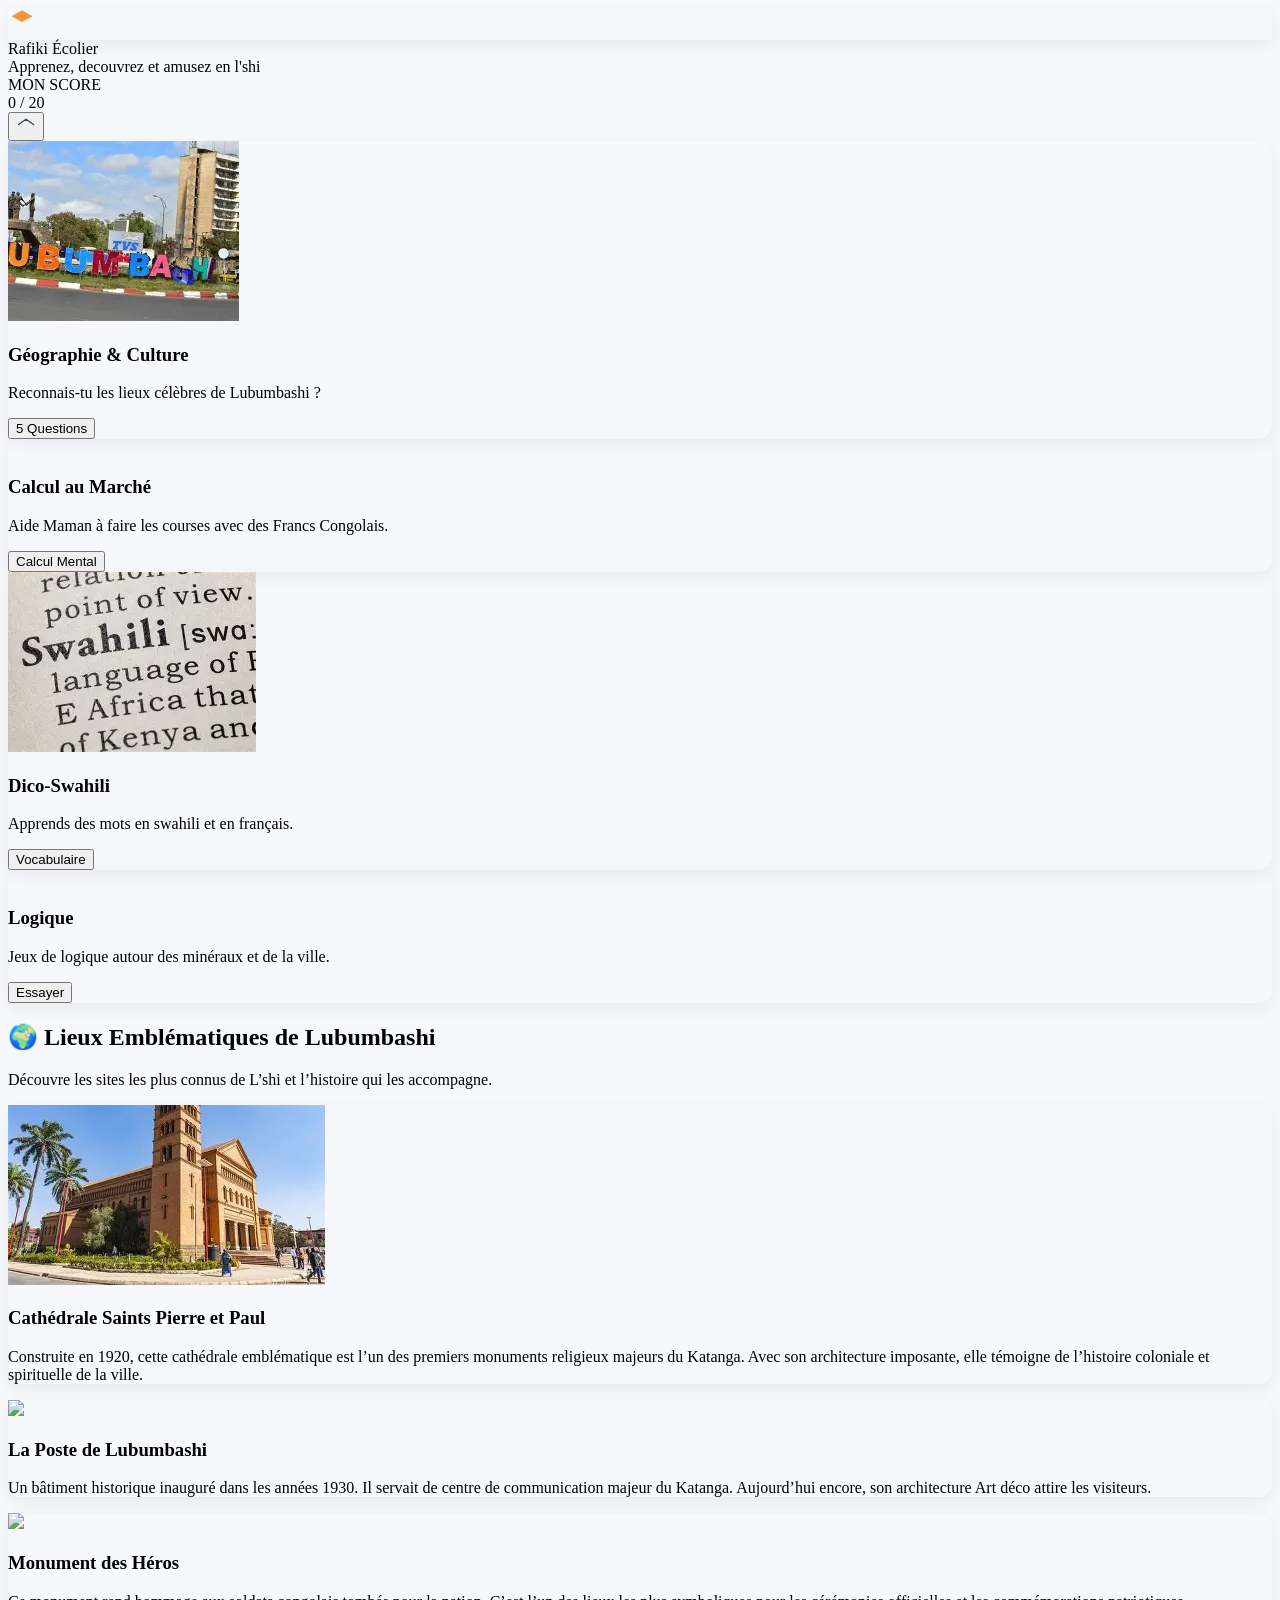
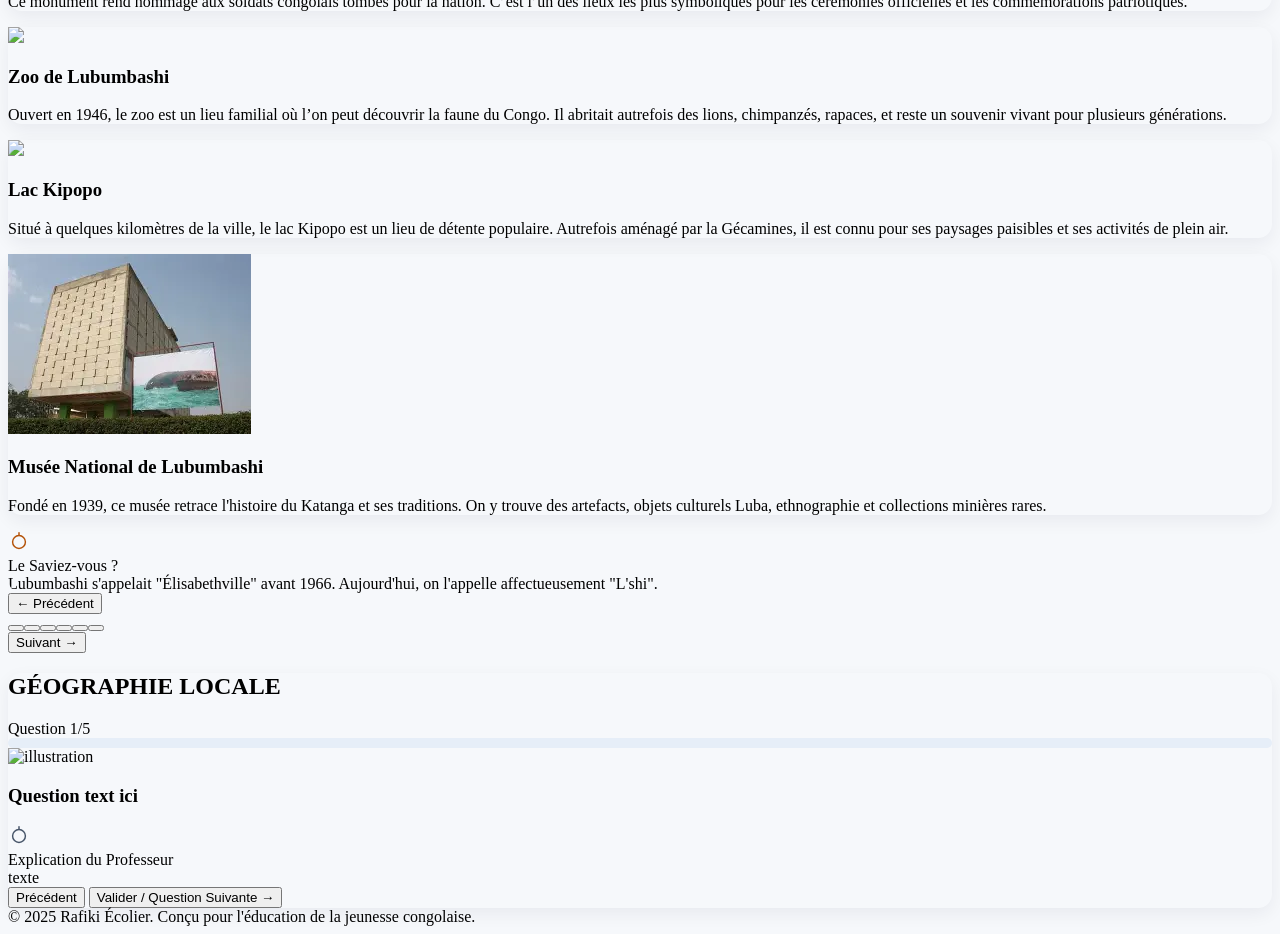
==== commit 37dcfad8: "Add files via upload" ====
--- a/index.html
+++ b/index.html
@@ -339,7 +339,7 @@
     <!-- footer -->
     <footer class="mt-10">
       <div class="bg-slate-900 text-slate-200 rounded-xl-clip p-6 text-center">
-        © 2024 Rafiki Écolier. Conçu pour l'éducation de la jeunesse congolaise.
+        © 2025 Rafiki Écolier. Conçu pour l'éducation de la jeunesse congolaise.
       </div>
     </footer>
   </main>
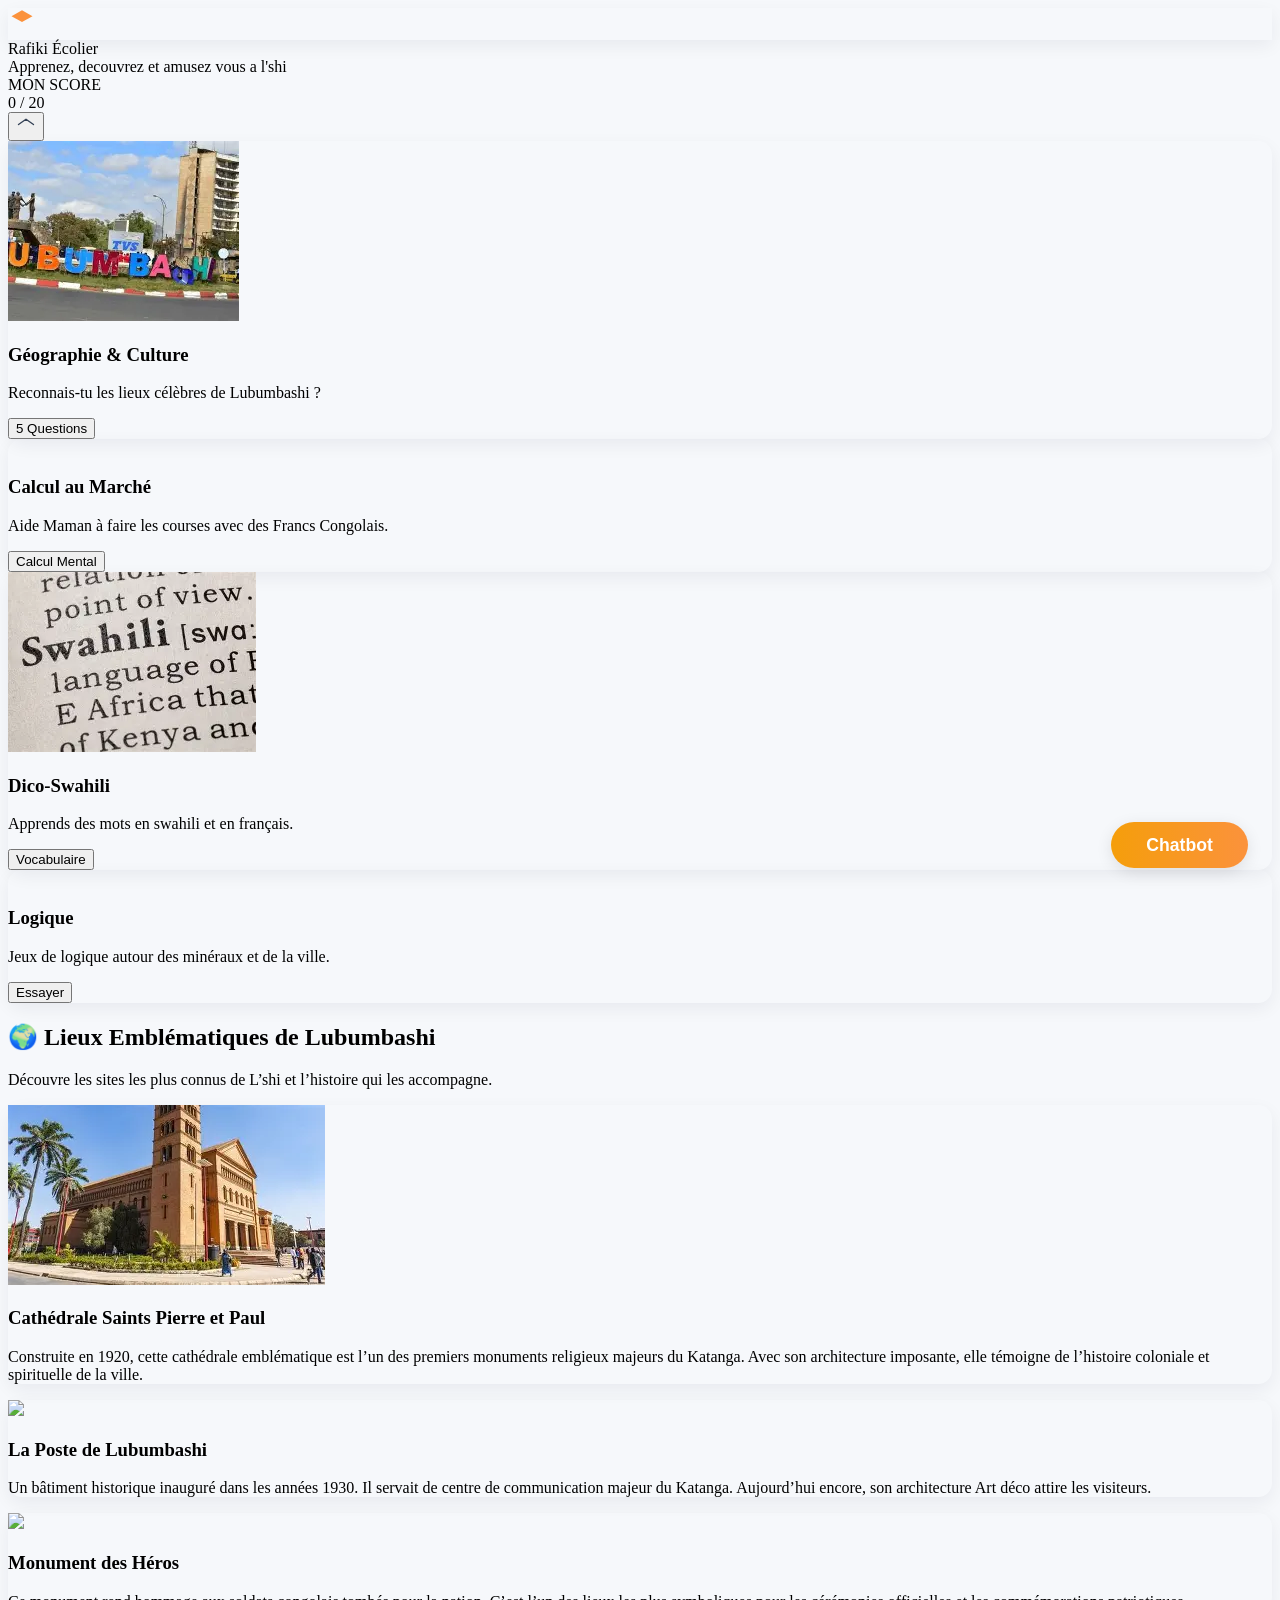
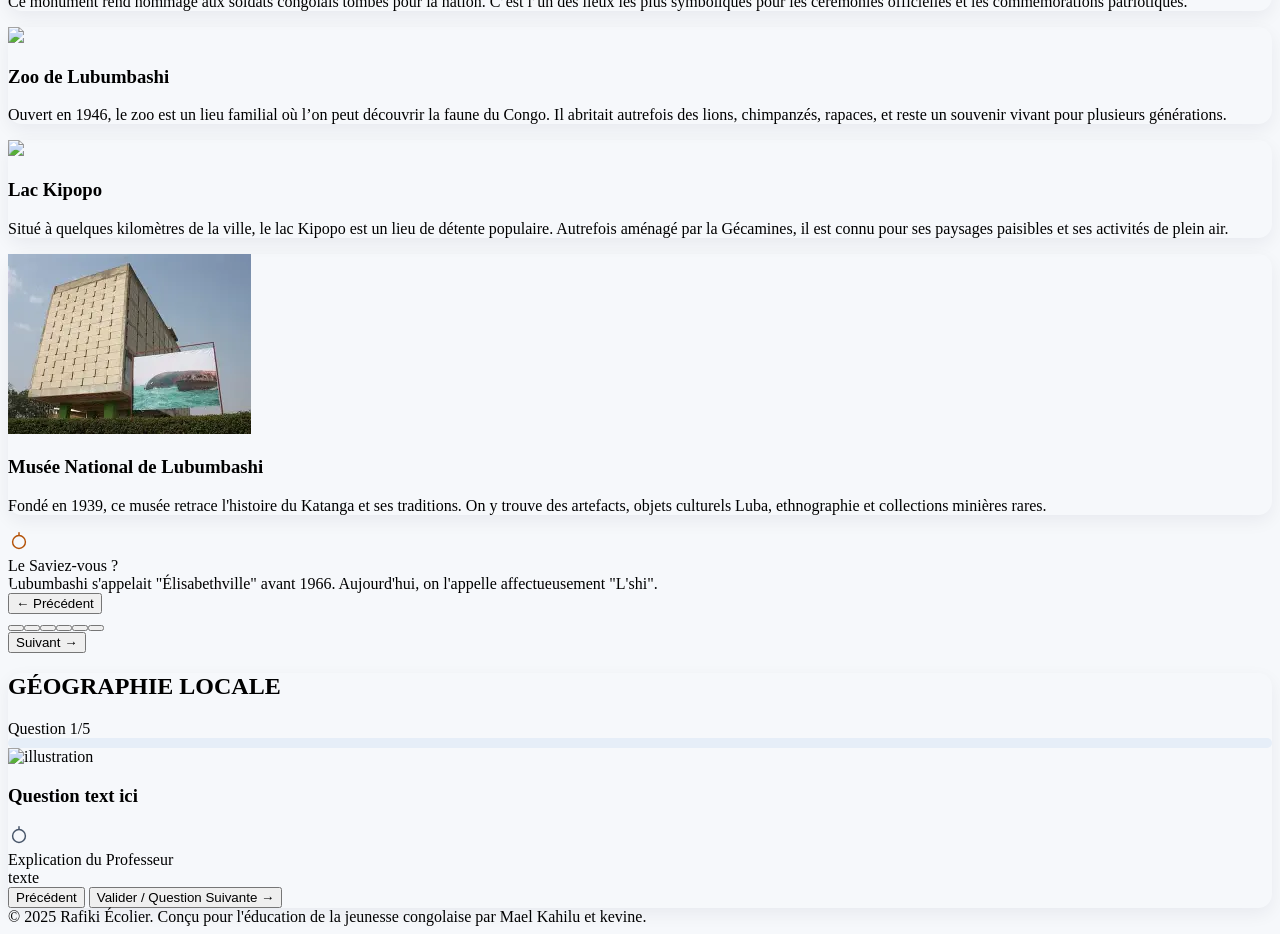
==== commit 2608f10f: "Add files via upload" ====
--- a/index.html
+++ b/index.html
@@ -25,6 +25,28 @@
     .carousel-slide { flex-shrink: 0; width: 100%; }
     @keyframes slideIn { from { opacity: 0; transform: translateX(20px); } to { opacity: 1; transform: translateX(0); } }
     .carousel-slide { animation: slideIn 0.8s ease-in-out; }
+
+    /* bouton oval flottant chatbot */
+    #chatbotBtn {
+      position: fixed;
+      right: 32px;
+      bottom: 32px;
+      z-index: 100;
+      background: linear-gradient(90deg,#f59e0b,#fb923c);
+      color: #fff;
+      border: none;
+      border-radius: 999px;
+      box-shadow: 0 4px 16px rgba(0,0,0,0.10);
+      padding: 0.7em 2em;
+      font-size: 1.1em;
+      font-weight: bold;
+      cursor: pointer;
+      transition: box-shadow 0.2s;
+    }
+    #chatbotBtn:hover {
+      box-shadow: 0 8px 24px rgba(251,146,60,0.18);
+      background: linear-gradient(90deg,#fb923c,#f59e0b);
+    }
   </style>
 </head>
 <body class="min-h-screen font-sans text-gray-800">
@@ -41,7 +63,7 @@
         </div>
         <div>
           <div class="font-bold text-lg">Rafiki <span class="text-orange-500">Écolier</span></div>
-          <div class="text-xs text-gray-400">Apprenez, decouvrez et amusez en l'shi</div>
+          <div class="text-xs text-gray-400">Apprenez, decouvrez et amusez vous a l'shi</div>
         </div>
       </div>
 
@@ -58,6 +80,8 @@
   </header>
 
   <main class="max-w-6xl mx-auto px-4 py-8">
+    <!-- Bouton flottant Chatbot -->
+    <button id="chatbotBtn" title="Discuter avec le chatbot">Chatbot</button>
     <!-- Home view -->
     <section id="homeView">
       <div class="grid grid-cols-1 md:grid-cols-2 gap-6">
@@ -339,11 +363,16 @@
     <!-- footer -->
     <footer class="mt-10">
       <div class="bg-slate-900 text-slate-200 rounded-xl-clip p-6 text-center">
-        © 2025 Rafiki Écolier. Conçu pour l'éducation de la jeunesse congolaise.
+        © 2025 Rafiki Écolier. Conçu pour l'éducation de la jeunesse congolaise par Mael Kahilu et kevine.
       </div>
     </footer>
   </main>
   <script>
+    // Bouton flottant Chatbot
+    document.getElementById('chatbotBtn').addEventListener('click', function() {
+      // Remplace le lien ci-dessous par celui de ton chatbot
+      window.open('https://newhorizontech365.github.io/Chatbot-for-Student/', '_self');
+    });
     // Carrousel "Le saviez-vous"
     const carouselTrack = document.getElementById('carouselTrack');
     const slides = carouselTrack.querySelectorAll('.carousel-slide');
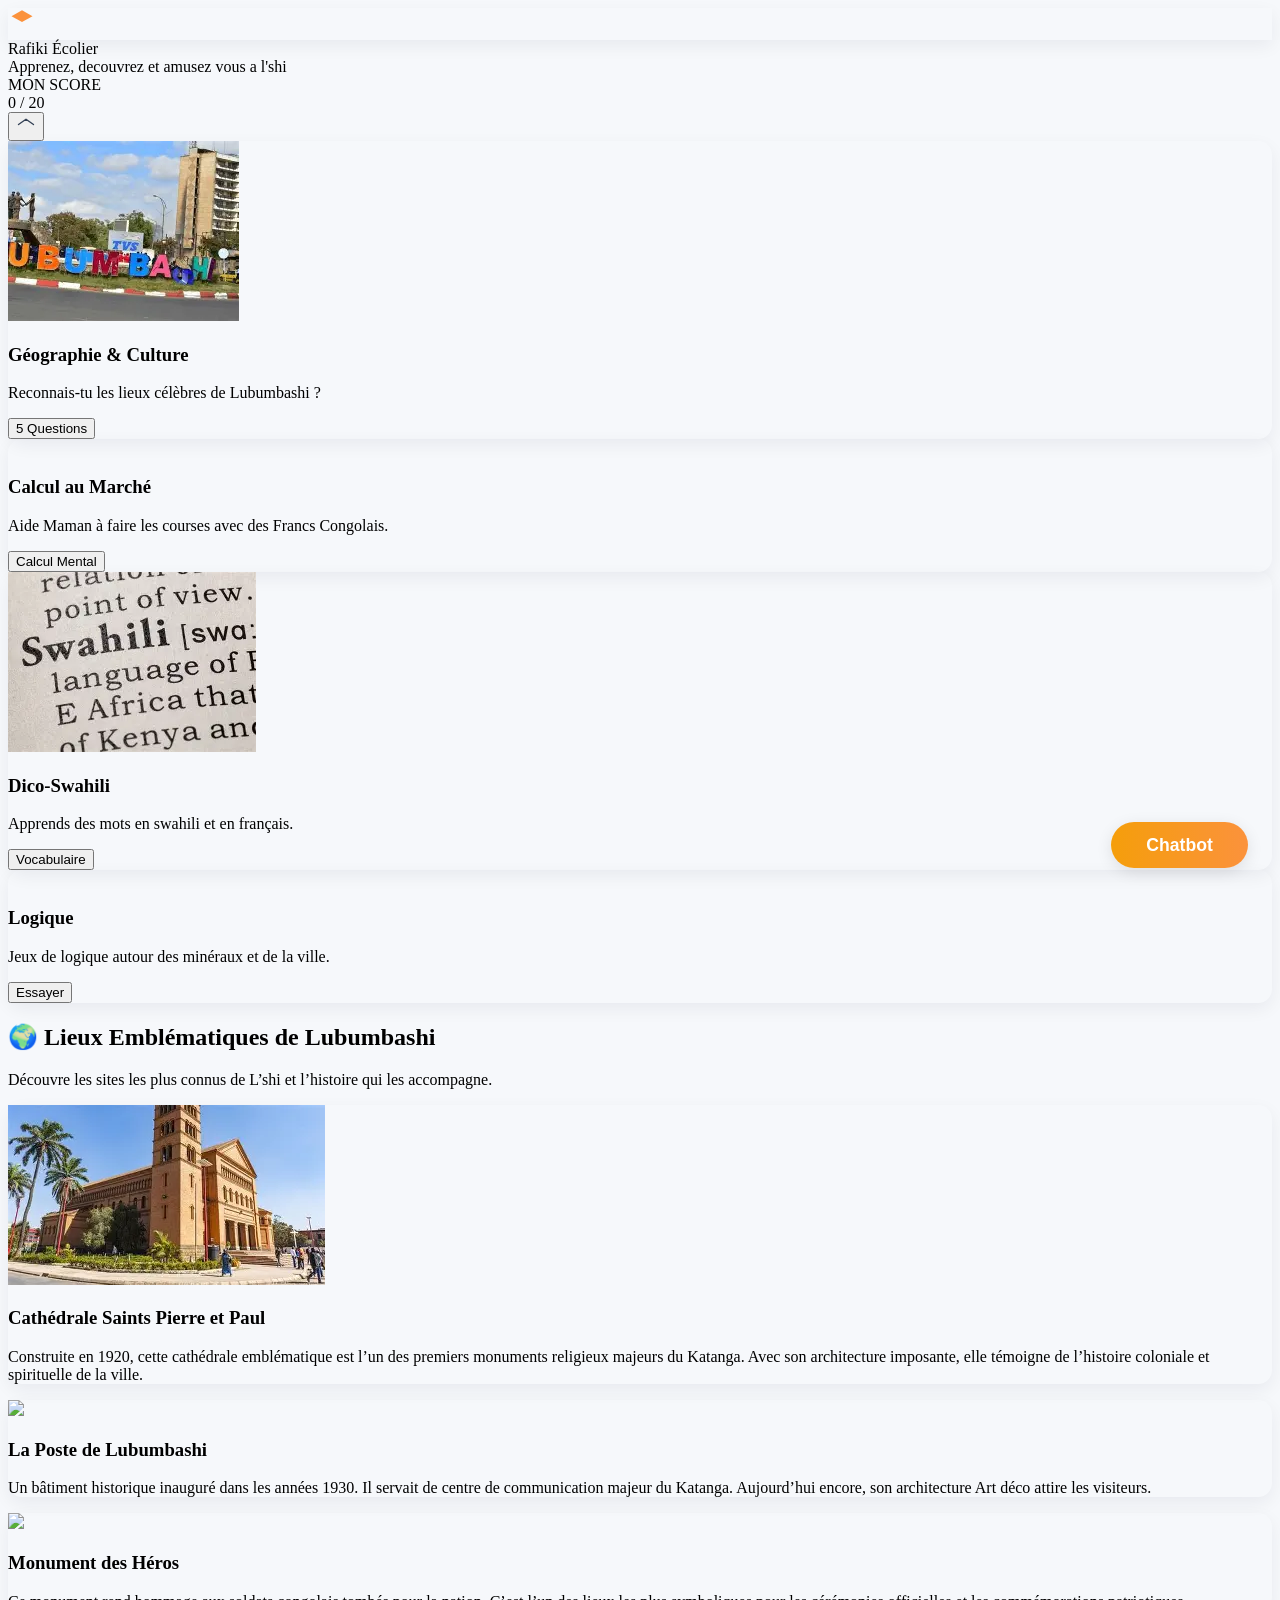
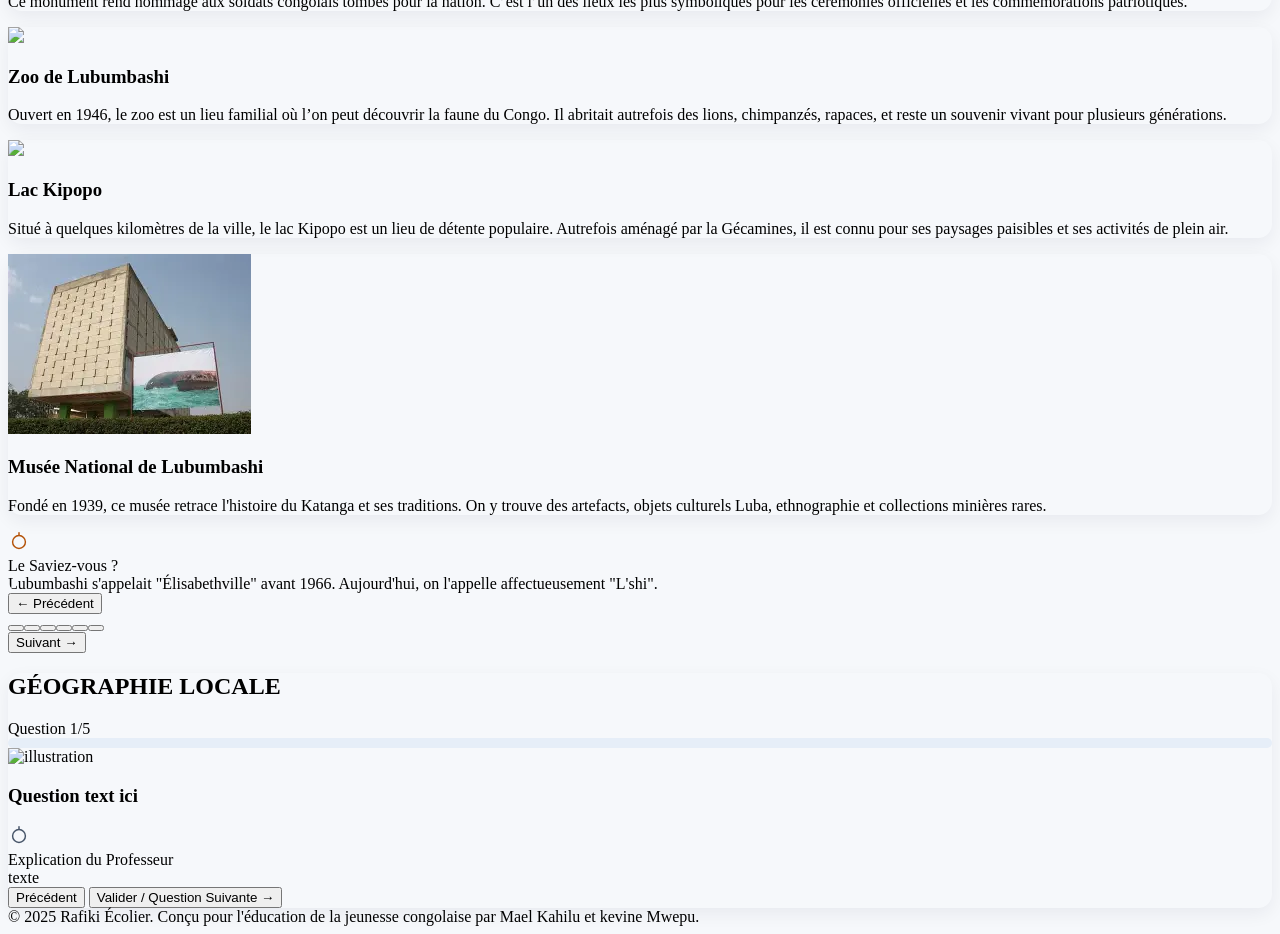
==== commit f7a3c8bc: "Add files via upload" ====
--- a/index.html
+++ b/index.html
@@ -363,7 +363,7 @@
     <!-- footer -->
     <footer class="mt-10">
       <div class="bg-slate-900 text-slate-200 rounded-xl-clip p-6 text-center">
-        © 2025 Rafiki Écolier. Conçu pour l'éducation de la jeunesse congolaise par Mael Kahilu et kevine.
+        © 2025 Rafiki Écolier. Conçu pour l'éducation de la jeunesse congolaise par Mael Kahilu et kevine Mwepu.
       </div>
     </footer>
   </main>
